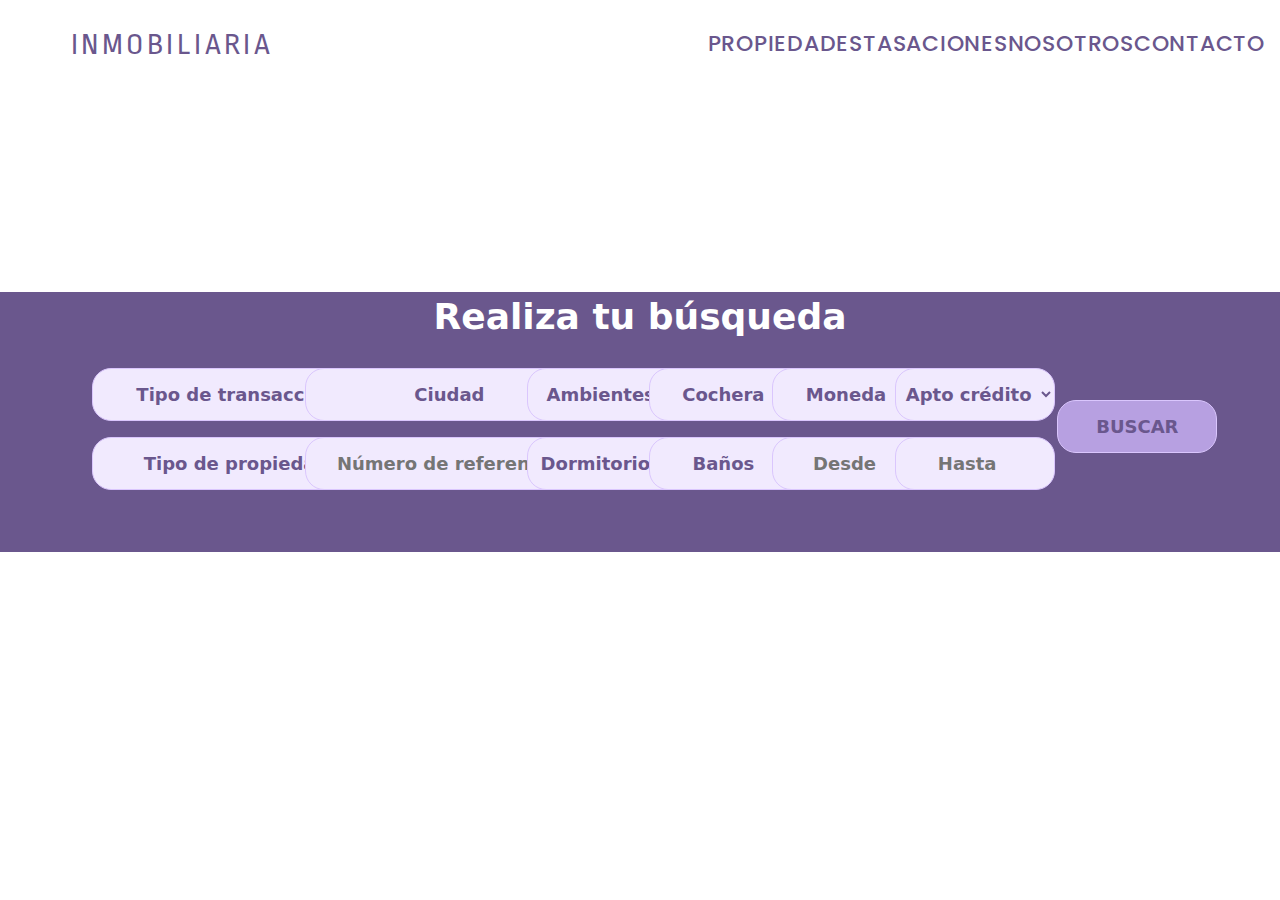
==== filterpage.html @ cdce6684 "button decoration" ====
<!DOCTYPE html>
<html lang="en">
  <head>
    <meta charset="UTF-8" />
    <meta http-equiv="X-UA-Compatible" content="IE=edge" />
    <meta name="viewport" content="width=device-width, initial-scale=1.0" />
    <link rel="stylesheet" href="stylefilterpage.css" />
    <link rel="preconnect" href="https://fonts.gstatic.com" crossorigin />
    <link
      href="https://fonts.googleapis.com/css2?family=Poppins:wght@400;500;600&family=Ropa+Sans&display=swap"
      rel="stylesheet"
    />
    <link href="bootstrap-5.0.2-dist/css/bootstrap.css" rel="stylesheet" />
    <link rel="stylesheet" href="https://cdnjs.cloudflare.com/ajax/libs/animate.css/4.1.1/animate.min.css" />
    <title>HOMEPAGE</title>
  </head>

  <body>
    <nav class="animate__animated animate__fadeInDown animate__slow">
      <div class="logo">
        <a class="logo-decoration" href="index.html"><h3 class="text-logo">INMOBILIARIA</h3></a>
      </div>
      <ul class="nav-links">
        <li class="hover-underline-animation"><a href="#">PROPIEDADES</a></li>
        <li class="hover-underline-animation"><a href="#">TASACIONES</a></li>
        <li class="hover-underline-animation"><a href="#">NOSOTROS</a></li>
        <li class="hover-underline-animation"><a href="#">CONTACTO</a></li>
      </ul>
    </nav>

    <main>
      <div class="banner">
        <div class="text-banner">
          PROPIEDADES
          <div class="sub-text-banner">
            Aquí vas a poder encontrar y filtrar de diversas maneras las propiedades que tenemos en el mercado
            para vos
          </div>
        </div>
      </div>

      <div class="filters">
        <div class="tittle-filter">Realiza tu búsqueda</div>

        <div class="container-fluid">
          <div class="row justify-content-center">
            <div class="col-2 pl-2">
              <form>
                <select
                  class="my-3 long-column"
                  name="transaction-type"
                  id="transaction-type"
                  form="transaction-type"
                >
                  <option disabled selected>Tipo de transacción</option>
                  <option value="venta">Venta</option>
                  <option value="alquiler">Alquiler</option>
                  <option value="alquilertemporario">Alquiler temporario</option>
                  <br />
                </select>

                <select class="long-column" name="property-type" id="property-type" form="property-type">
                  <option disabled selected>Tipo de propiedad</option>
                  <option value="casa">Casa</option>
                  <option value="departamento">Departamento</option>
                  <option value="chalet">Chalet</option>
                  <option value="local">Local</option>
                  <option value="terreno">Terreno</option>
                  <option value="negocio">Negocio</option>
                  <option value="fondodecomercio">Fondo de comercio</option>
                  <br />
                </select>
              </form>
            </div>

            <div class="col-2 pl-2">
              <form>
                <select class="my-3 long-column" type="selector" id="city" name="city">
                  <br />
                  <option disabled selected>Ciudad</option>
                  <option value="mardelplata">Mar del Plata</option>
                  <option value="santateresita">Santa Teresita</option>
                  <br />
                </select>
                <input class="ref-number" type="number" name="refnumber" placeholder="Número de referencia" />
              </form>
            </div>
            <div class="col-1 mx-2">
              <select class="my-3 short-column" name="ambientes" id="ambientes" form="ambientes">
                <option disabled selected>Ambientes</option>
                <option value="1">1 amb</option>
                <option value="2">2 amb</option>
                <option value="3">3 amb</option>
                <option value="4">4 amb</option>
                <br />
              </select>
              <select class="short-column" name="dorms" id="dorms" form="dorms">
                <option disabled selected>Dormitorios</option>
                <option value="1">1 dormitorio</option>
                <option value="2">2 dormitorios</option>
                <option value="3">3 dormitorios</option>
                <br />
              </select>
            </div>

            <div class="col-1 mx-2">
              <select class="my-3 short-column" name="parkinglot" id="parkinglot" form="parkinglot">
                <option disabled selected>Cochera</option>
                <option value="si">Si</option>
                <option value="no">No</option>
                <br />
              </select>

              <select class="short-column" name="bathrooms" id="bathrooms" form="bathrooms">
                <option disabled selected>Baños</option>
                <option value="1">1 baño</option>
                <option value="2">2 baños</option>
                <option value="3">3 baños</option>
                <br />
              </select>
            </div>

            <div class="col-1 mx-2">
              <select class="my-3 short-column" name="coin" id="coin" form="coin">
                <option disabled selected>Moneda</option>
                <option value="dolares">Dólares</option>
                <option value="pesoargentino">Pesos argentinos</option>
                <br />
              </select>

              <input class="from-to" type="number" name="from" placeholder="Desde" />
            </div>

            <div class="col-1 mx-2">
              <select class="my-3 short-column" name="credit" id="credit" form="credit">
                <option disabled selected>Apto crédito</option>
                <option value="si">Si</option>
                <option value="no">No</option>
                <br />
              </select>
              <input class="from-to" type="number" name="to" placeholder="Hasta" />
            </div>
            <div class="col-1 mx-5 my-5">
              <button class="button">BUSCAR</button>
            </div>
          </div>
        </div>
      </div>
    </main>

    <!-- <footer class="container-fluid m-0 animate__animated animate__fadeIn animate__slow">
        <div class="row">
          <div class="col-12 col-md-6">
            <div class="logo-inmb">INMOBILIARIA</div>
            <div class="contact-data">
              CONTACTO: #1111111-11111 / 1111333333333<br />Av. Blablabla 754<br />info@inmobiliaria.com.ar
              <br />
            </div>
            <div class="disclaimer">
              Todas las medidas enunciadas son meramente orientativas, las medidas exactas serán las que se
              expresen en el respectivo título de propiedad de cada inmueble.<br />Todas las fotos, imagenes y
              videos son meramente ilustrativos y no contractuales. Los precios enunciados son meramente
              orientativos y no contractuales..
            </div>
          </div>
          <div class="col-12 col-md-3">
            <div class="middle-selector">
              ¿Qué estás buscando?
              <ul class="middle-links">
                <li><a href="#">Terrenos</a></li>
                <li><a href="#">Departamentos</a></li>
                <li><a href="#">Casas</a></li>
                <li><a href="#">Oficinas</a></li>
                <li><a href="#">Locales</a></li>
              </ul>
            </div>
          </div>
  
          <div class="col-12 col-md-3">
            <div class="follow-text">
              Seguinos en <img class="socials-net" src="Imagenes/Redes2.svg" alt="RedesSociales" />
            </div>
          </div>
        </div>
        <hr class="div-line" />
        <div class="copyright">INMOBILIARIA PROPIEDADES 2021</div>
      </footer> -->

    <script src="bootstrap-5.0.2-dist/js/bootstrap.js"></script>
  </body>
</html>
---- stylefilterpage.css ----
* {
  margin: 0px;
  padding: 0px;
  box-sizing: border-box;
}

body {
  width: 100%;
  height: 100%;
}

nav {
  display: flex;
  justify-content: space-between;
  min-height: 90px;
  align-items: center;
  background-color: none;
  padding-left: 71px;
}

.logo {
  width: 204px;
  height: 33px;
}

.logo-decoration {
  text-decoration: none;
}

.text-logo {
  font-family: "Ropa Sans", sans-serif;
  color: #6a578d;
  font-style: normal;
  font-weight: normal;
  font-size: 30px;
  line-height: 33px;
  letter-spacing: 0.115em;
  text-decoration: none;
}

.nav-links {
  display: flex;
  justify-content: space-around;
  width: 50%;
  padding-right: 5%;
  margin: 0;
}

.nav-links li {
  list-style: none;
}

.nav-links li a {
  font-family: "Poppins", sans-serif;
  font-style: normal;
  font-weight: 500;
  font-size: 22px;
  line-height: 110.7%;
  letter-spacing: 0.035em;
  color: #6a578d;
  text-decoration: none;
}
.hover-underline-animation {
  display: inline-block;
  position: relative;
  color: #6a578d;
}

.hover-underline-animation:after {
  content: "";
  position: absolute;
  width: 100%;
  transform: scaleX(0);
  height: 2px;
  bottom: 0;
  left: 0;
  background-color: #6a578d;
  transform-origin: bottom right;
  transition: transform 0.5s ease-out;
}

.hover-underline-animation:hover:after {
  transform: scaleX(1);
  transform-origin: bottom left;
}

.banner {
  background-image: url(Imagenes/Interiorbanner.jpg);
  width: 100%;
  height: 100%;
  background-repeat: no-repeat;
  padding: 3em 0 3em;
}

.text-banner {
  font-style: normal;
  font-weight: 600;
  font-size: 48px;
  line-height: 110.7%;
  text-align: center;
  color: #ffffff;
}
.sub-text-banner {
  font-style: normal;
  font-weight: 600;
  font-size: 24px;
  line-height: 110.7%;
  text-align: center;
  color: #ffffff;
}

.filters {
  width: 100%;
  height: 16.25em;
  background-color: #6a578d !important;
}


.tittle-filter {
  font-style: normal;
  font-weight: 600;
  font-size: 36px;
  line-height: 110.7%;
  text-align: center;
  color: #ffffff;
  padding-top: 5px;
  padding-bottom: 16px;
}

.long-column {
  width: 300px;
  height: 52.82px;
  background: #f1eafe;
  border: 1px solid #dac6fd;
  box-sizing: border-box;
  border-radius: 19px;
  text-align: center;
  font-style: normal;
  font-weight: 600;
  font-size: 18px;
  line-height: 110.7%;
  color: #6a578d;
}

.ref-number {
  width: 300px;
  height: 52.82px;
  background: #f1eafe;
  border: 1px solid #dac6fd;
  box-sizing: border-box;
  border-radius: 19px;
  text-align: center;
  font-style: normal;
  font-weight: 600;
  font-size: 18px;
  line-height: 110.7%;
  color: #6a578d;
}

.short-column {
  width: 160px;
  height: 52.82px;
  background: #f1eafe;
  border: 1px solid #dac6fd;
  box-sizing: border-box;
  border-radius: 19px;
  text-align: center;
  font-style: normal;
  font-weight: 600;
  font-size: 18px;
  line-height: 110.7%;
  color: #6a578d;
}

.from-to {
  width: 160px;
  height: 52.82px;
  background: #f1eafe;
  border: 1px solid #dac6fd;
  box-sizing: border-box;
  border-radius: 19px;
  text-align: center;
  font-style: normal;
  font-weight: 600;
  font-size: 18px;
  line-height: 110.7%;
  color: #6a578d;
}

.button{
  width: 160px;
  height: 52.82px;
  background: #B7A0E1;
  border: 1px solid #dac6fd;
  box-sizing: border-box;
  border-radius: 19px;
  text-align: center;
  font-style: normal;
  font-weight: 600;
  font-size: 18px;
  line-height: 110.7%;
  color: #6a578d;
}

/* Footer {
    width: 100%;
    height: 224px;
    background: #4f4b4b;
    font-family: "Poppins", sans-serif;
  }
  
  .logo-inmb {
    color: #b7a0e1;
    display: flex;
    flex-direction: column;
    justify-content: flex-start;
    padding-left: 45px;
    padding-top: 25px;
    top: 4908px;
    font-family: "Ropa Sans", sans-serif;
    font-style: normal;
    font-weight: normal;
    font-size: 35px;
    line-height: 110.7%;
    letter-spacing: 0.115em;
  }
  
  .contact-data {
    color: #b7a0e1;
    display: flex;
    flex-direction: column;
    justify-content: flex-start;
    top: 4950px;
    font-style: normal;
    font-weight: 600;
    font-size: 12px;
    line-height: 20px;
    padding-left: 45px;
    letter-spacing: 0.8px;
  }
  
  .disclaimer {
    color: #f1eafe;
    display: flex;
    flex-direction: column;
    justify-content: flex-start;
    top: 4897px;
    padding-left: 45px;
    padding-top: 20px;
    font-style: normal;
    font-weight: normal;
    font-size: 7px;
    line-height: 12px;
    letter-spacing: 0.115em;
  }
  
  .middle-selector {
    font-family: "Poppins", sans-serif;
    font-style: normal;
    font-weight: normal;
    font-size: 17px;
    line-height: 23px;
    letter-spacing: 0.21em;
    color: #f1eafe;
    padding-top: 24px;
  }
  
  .middle-links li a {
    color: #b7a0e1;
  }
  
  .follow-text {
    font-family: "Poppins", sans-serif;
    font-style: normal;
    font-weight: 600;
    font-size: 24px;
    line-height: 27px;
    color: #b7a0e1;
    padding-top: 55px;
  }
  
  .socials-net {
    margin-left: 15px;
    width: 140px;
    height: 30px;
  }
  
  .div-line {
    margin-left: 30px;
    margin-right: 30px;
    border: 1px solid #f1eafe;
  }
  
  .copyright {
    margin-left: 45px;
    font-family: "Ropa Sans";
    font-style: normal;
    font-weight: normal;
    font-size: 7px;
    line-height: 110.7%;
  
    letter-spacing: 0.115em;
  
    color: #f1eafe;
  } */
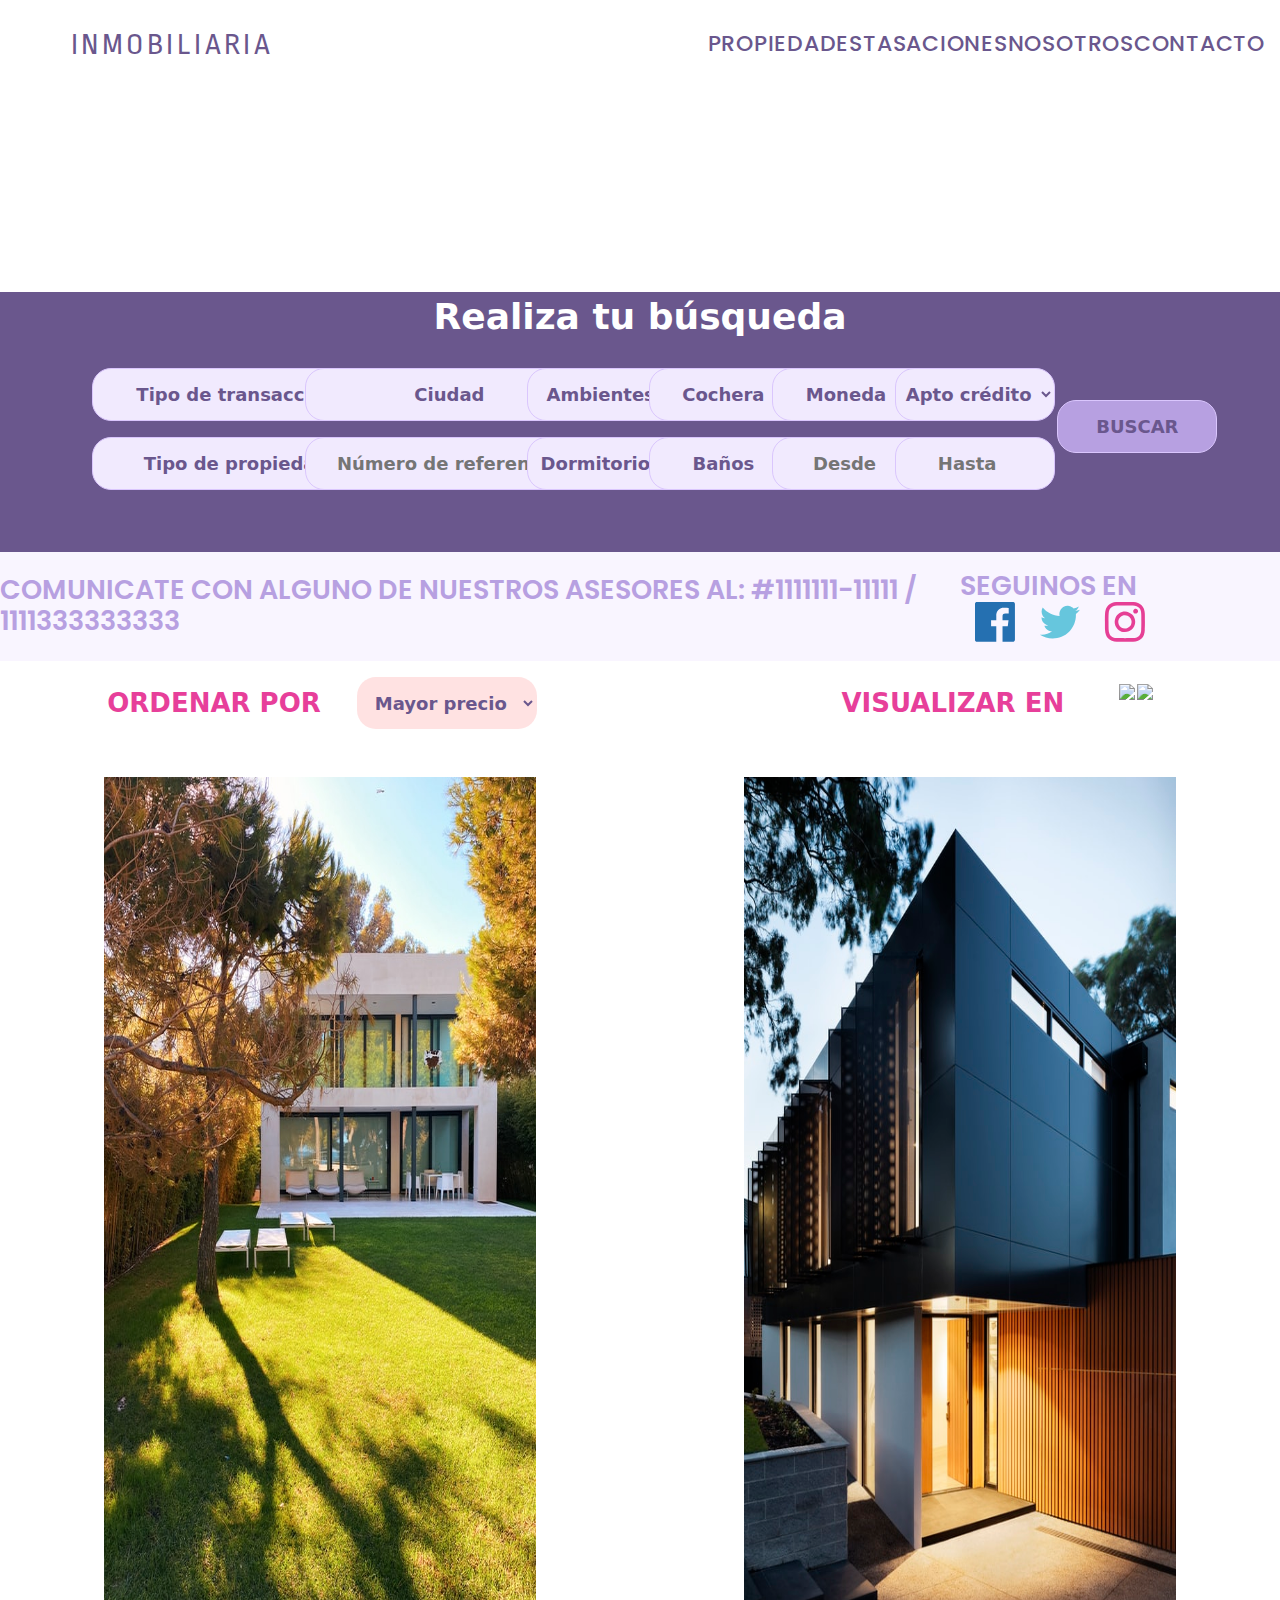
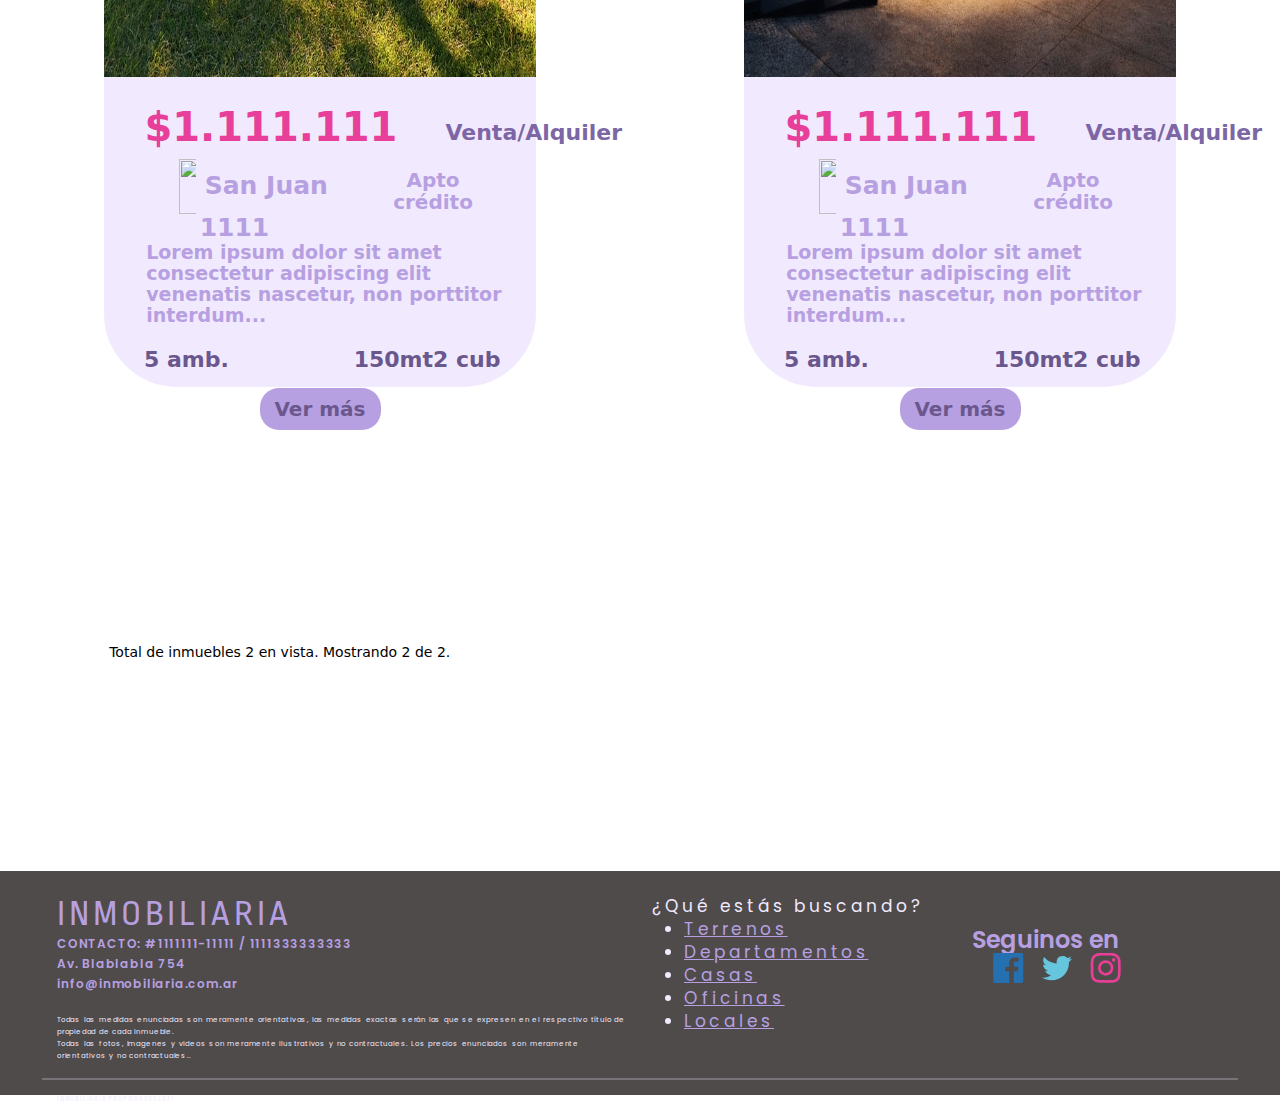
==== commit 11fe5d93: "full page" ====
--- a/filterpage.html
+++ b/filterpage.html
@@ -43,7 +43,7 @@
         <div class="tittle-filter">Realiza tu búsqueda</div>
 
         <div class="container-fluid">
-          <div class="row justify-content-center">
+          <div class="row justify-content-center text-center">
             <div class="col-2 pl-2">
               <form>
                 <select
@@ -52,22 +52,22 @@
                   id="transaction-type"
                   form="transaction-type"
                 >
-                  <option disabled selected>Tipo de transacción</option>
-                  <option value="venta">Venta</option>
-                  <option value="alquiler">Alquiler</option>
-                  <option value="alquilertemporario">Alquiler temporario</option>
+                  <option class="style-option" disabled selected>Tipo de transacción</option>
+                  <option class="style-option" value="venta">Venta</option>
+                  <option class="style-option" value="alquiler">Alquiler</option>
+                  <option class="style-option" value="alquilertemporario">Alquiler temporario</option>
                   <br />
                 </select>
 
                 <select class="long-column" name="property-type" id="property-type" form="property-type">
-                  <option disabled selected>Tipo de propiedad</option>
-                  <option value="casa">Casa</option>
-                  <option value="departamento">Departamento</option>
-                  <option value="chalet">Chalet</option>
-                  <option value="local">Local</option>
-                  <option value="terreno">Terreno</option>
-                  <option value="negocio">Negocio</option>
-                  <option value="fondodecomercio">Fondo de comercio</option>
+                  <option class="style-option" disabled selected>Tipo de propiedad</option>
+                  <option class="style-option" value="casa">Casa</option>
+                  <option class="style-option" value="departamento">Departamento</option>
+                  <option class="style-option" value="chalet">Chalet</option>
+                  <option class="style-option" value="local">Local</option>
+                  <option class="style-option" value="terreno">Terreno</option>
+                  <option class="style-option" value="negocio">Negocio</option>
+                  <option class="style-option" value="fondodecomercio">Fondo de comercio</option>
                   <br />
                 </select>
               </form>
@@ -77,9 +77,9 @@
               <form>
                 <select class="my-3 long-column" type="selector" id="city" name="city">
                   <br />
-                  <option disabled selected>Ciudad</option>
-                  <option value="mardelplata">Mar del Plata</option>
-                  <option value="santateresita">Santa Teresita</option>
+                  <option class="style-option" disabled selected>Ciudad</option>
+                  <option class="style-option" value="mardelplata">Mar del Plata</option>
+                  <option class="style-option" value="santateresita">Santa Teresita</option>
                   <br />
                 </select>
                 <input class="ref-number" type="number" name="refnumber" placeholder="Número de referencia" />
@@ -87,44 +87,44 @@
             </div>
             <div class="col-1 mx-2">
               <select class="my-3 short-column" name="ambientes" id="ambientes" form="ambientes">
-                <option disabled selected>Ambientes</option>
-                <option value="1">1 amb</option>
-                <option value="2">2 amb</option>
-                <option value="3">3 amb</option>
-                <option value="4">4 amb</option>
+                <option class="style-option" disabled selected>Ambientes</option>
+                <option class="style-option" value="1">1 amb</option>
+                <option class="style-option" value="2">2 amb</option>
+                <option class="style-option" value="3">3 amb</option>
+                <option class="style-option" value="4">4 amb</option>
                 <br />
               </select>
               <select class="short-column" name="dorms" id="dorms" form="dorms">
-                <option disabled selected>Dormitorios</option>
-                <option value="1">1 dormitorio</option>
-                <option value="2">2 dormitorios</option>
-                <option value="3">3 dormitorios</option>
+                <option class="style-option" disabled selected>Dormitorios</option>
+                <option class="style-option" value="1">1 dormitorio</option>
+                <option class="style-option" value="2">2 dormitorios</option>
+                <option class="style-option" value="3">3 dormitorios</option>
                 <br />
               </select>
             </div>
 
             <div class="col-1 mx-2">
               <select class="my-3 short-column" name="parkinglot" id="parkinglot" form="parkinglot">
-                <option disabled selected>Cochera</option>
-                <option value="si">Si</option>
-                <option value="no">No</option>
+                <option class="style-option" disabled selected>Cochera</option>
+                <option class="style-option" value="si">Si</option>
+                <option class="style-option" value="no">No</option>
                 <br />
               </select>
 
               <select class="short-column" name="bathrooms" id="bathrooms" form="bathrooms">
-                <option disabled selected>Baños</option>
-                <option value="1">1 baño</option>
-                <option value="2">2 baños</option>
-                <option value="3">3 baños</option>
+                <option class="style-option" disabled selected>Baños</option>
+                <option class="style-option" value="1">1 baño</option>
+                <option class="style-option" value="2">2 baños</option>
+                <option class="style-option" value="3">3 baños</option>
                 <br />
               </select>
             </div>
 
             <div class="col-1 mx-2">
               <select class="my-3 short-column" name="coin" id="coin" form="coin">
-                <option disabled selected>Moneda</option>
-                <option value="dolares">Dólares</option>
-                <option value="pesoargentino">Pesos argentinos</option>
+                <option class="style-option" disabled selected>Moneda</option>
+                <option class="style-option" value="dolares">Dólares</option>
+                <option class="style-option" value="pesoargentino">Pesos argentinos</option>
                 <br />
               </select>
 
@@ -133,9 +133,9 @@
 
             <div class="col-1 mx-2">
               <select class="my-3 short-column" name="credit" id="credit" form="credit">
-                <option disabled selected>Apto crédito</option>
-                <option value="si">Si</option>
-                <option value="no">No</option>
+                <option class="style-option" disabled selected>Apto crédito</option>
+                <option class="style-option" value="si">Si</option>
+                <option class="style-option" value="no">No</option>
                 <br />
               </select>
               <input class="from-to" type="number" name="to" placeholder="Hasta" />
@@ -146,9 +146,101 @@
           </div>
         </div>
       </div>
+      <div class="interlude">
+        <div class="telephones">
+          COMUNICATE CON ALGUNO DE NUESTROS ASESORES AL: #1111111-11111 / 1111333333333
+        </div>
+
+        <div class="text-social">
+          SEGUINOS EN <img class="socials-svg" src="Imagenes/Redes.svg" alt="RedesSociales" />
+        </div>
+      </div>
+      <div class="parameters">
+        <div class="type-of-view">
+          ORDENAR POR
+          <select class="visual-selector" name="type-of-view" id="type-of-view" form="type-of-view">
+            <option class="selector-style" value="mayor-precio">Mayor precio</option>
+            <option class="selector-style" value="menor-precio">Menor precio</option>
+            <option class="selector-style" value="mas-antigua">Más antiguas</option>
+            <option class="selector-style" value="mas-reciente">Más recientes</option>
+            <br />
+          </select>
+        </div>
+        <div class="type-of-view viewer">
+          VISUALIZAR EN
+          <div class="selector-visual">
+            <img class="grid" src="Imagenes/Grilla.svg" />
+            <img class="map" src="Imagenes/Pointer.svg" />
+          </div>
+        </div>
+      </div>
+      <div class="container-fluid result-houses">
+        <div class="row justify-content-center">
+          <div class="col-6">
+            <div class="full-box">
+              <img class="house" src="Imagenes/Casa2.jpg" />
+              <div class="box-card">
+                <div class="important-data">
+                  <div class="price">$1.111.111</div>
+                  <div class="type-of-sale">Venta/Alquiler</div>
+                </div>
+                <div class="second-data">
+                  <div class="adress">
+                    <img class="pointer" src="Imagenes/pointer-card.svg" /> San Juan 1111
+                  </div>
+                  <div class="credit">Apto crédito</div>
+                </div>
+                <div class="small-text">
+                  Lorem ipsum dolor sit amet consectetur adipiscing elit venenatis nascetur, non porttitor
+                  interdum...
+                </div>
+                <div class="numbers-info">
+                  <div class="amb-mts">5 amb.</div>
+                  <div class="amb-mts">150mt2 cub</div>
+                </div>
+                <div class="view-more-but">
+                  <button class="view-button"><p class="view-more-text">Ver más</p></button>
+                </div>
+              </div>
+            </div>
+          </div>
+
+          <div class="col-6">
+            <div class="full-box">
+              <img class="house" src="Imagenes/Casa1.jpg" />
+              <div class="box-card">
+                <div class="important-data">
+                  <div class="price">$1.111.111</div>
+                  <div class="type-of-sale">Venta/Alquiler</div>
+                </div>
+                <div class="second-data">
+                  <div class="adress">
+                    <img class="pointer" src="Imagenes/pointer-card.svg" />
+                    San Juan 1111
+                  </div>
+                  <div class="credit">Apto crédito</div>
+                </div>
+                <div class="small-text">
+                  Lorem ipsum dolor sit amet consectetur adipiscing elit venenatis nascetur, non porttitor
+                  interdum...
+                </div>
+                <div class="numbers-info">
+                  <div class="amb-mts">5 amb.</div>
+                  <div class="amb-mts">150mt2 cub</div>
+                </div>
+                <div class="view-more-but">
+                  <button class="view-button"><p class="view-more-text">Ver más</p></button>
+                </div>
+              </div>
+            </div>
+          </div>
+        </div>
+      </div>
+
+       <div class="showing-text">Total de inmuebles 2 en vista. Mostrando 2 de 2. </div> 
     </main>
 
-    <!-- <footer class="container-fluid m-0 animate__animated animate__fadeIn animate__slow">
+    <footer class="container-fluid m-0 animate__animated animate__fadeIn animate__slow">
         <div class="row">
           <div class="col-12 col-md-6">
             <div class="logo-inmb">INMOBILIARIA</div>
@@ -184,7 +276,7 @@
         </div>
         <hr class="div-line" />
         <div class="copyright">INMOBILIARIA PROPIEDADES 2021</div>
-      </footer> -->
+      </footer>
 
     <script src="bootstrap-5.0.2-dist/js/bootstrap.js"></script>
   </body>
--- a/stylefilterpage.css
+++ b/stylefilterpage.css
@@ -113,8 +113,8 @@
   width: 100%;
   height: 16.25em;
   background-color: #6a578d !important;
-}
-
+  
+}
 
 .tittle-filter {
   font-style: normal;
@@ -126,6 +126,7 @@
   padding-top: 5px;
   padding-bottom: 16px;
 }
+
 
 .long-column {
   width: 300px;
@@ -134,12 +135,12 @@
   border: 1px solid #dac6fd;
   box-sizing: border-box;
   border-radius: 19px;
-  text-align: center;
-  font-style: normal;
-  font-weight: 600;
-  font-size: 18px;
-  line-height: 110.7%;
-  color: #6a578d;
+  font-style: normal;
+  font-weight: 600;
+  font-size: 18px;
+  line-height: 110.7%;
+  color: #6a578d;
+  text-align-last:center;
 }
 
 .ref-number {
@@ -164,12 +165,12 @@
   border: 1px solid #dac6fd;
   box-sizing: border-box;
   border-radius: 19px;
-  text-align: center;
-  font-style: normal;
-  font-weight: 600;
-  font-size: 18px;
-  line-height: 110.7%;
-  color: #6a578d;
+  font-style: normal;
+  font-weight: 600;
+  font-size: 18px;
+  line-height: 110.7%;
+  color: #6a578d;
+  text-align-last:center;
 }
 
 .from-to {
@@ -185,12 +186,24 @@
   font-size: 18px;
   line-height: 110.7%;
   color: #6a578d;
-}
-
-.button{
+  box-shadow: none;
+}
+.style-option{
+  width: 100%;
+  border-radius: 19px;
+  border-color: transparent;
+  border-style: none;
+  font-weight: 600;
+  font-size: 18px;
+  line-height: 110.7%;
+  color: #6a578d;
+
+}
+
+.button {
   width: 160px;
   height: 52.82px;
-  background: #B7A0E1;
+  background: #b7a0e1;
   border: 1px solid #dac6fd;
   box-sizing: border-box;
   border-radius: 19px;
@@ -200,106 +213,326 @@
   font-size: 18px;
   line-height: 110.7%;
   color: #6a578d;
-}
-
-/* Footer {
-    width: 100%;
-    height: 224px;
-    background: #4f4b4b;
-    font-family: "Poppins", sans-serif;
-  }
+  cursor: pointer;
+}
+.interlude {
+  font-family: "Poppins", sans-serif;
+  color: #b7a0e1;
+  font-style: normal;
+  font-weight: 600;
+  height: 109px;
+  background: #f9f5ff;
+  display: flex;
+  flex-direction: row;
+  justify-content: space-around;
+  align-items: center;
+}
+
+.telephones {
+  font-size: 27px;
+  line-height: 114.2%;
+}
+
+.text-social {
+  font-size: 27px;
+  line-height: 114.2%;
+}
+
+.socials-svg {
+  margin-left: 15px;
+  width: 170px;
+  height: 40px;
+  cursor: pointer;
+}
+
+.parameters {
+  display: flex;
+  flex-direction: row;
+  justify-content: space-between;
+  margin: 1em 7.8em 1em 6.7em;
+  align-items: center;
+}
+
+.type-of-view {
+  font-style: normal;
+  font-weight: 600;
+  font-size: 26px;
+  line-height: 110.7%;
+  color: #e73f9a;
+  width: 100%;
+  display: flex;
+  flex-direction: row;
+  align-items: center;
+}
+.viewer {
+  justify-content: flex-end;
+}
+
+.visual-selector {
+  height: 52.82px;
+  width: 180px;
+  background: linear-gradient(0deg, #ffe2e2, #ffe2e2), #ffffff;
+  border-radius: 19px;
+  border-color: transparent;
+  font-weight: 600;
+  font-size: 18px;
+  line-height: 110.7%;
+  color: #6a578d;
+  margin-left: 2em;
+  cursor: pointer;
+  text-align-last:center;
+}
+
+.selector-visual {
+  display: flex;
+  flex-direction: row;
+  justify-content: space-evenly;
+  height: 1.5em;
+  width: 1.5em;
+  margin-left: 2em;
+  cursor: pointer;
   
-  .logo-inmb {
-    color: #b7a0e1;
-    display: flex;
-    flex-direction: column;
-    justify-content: flex-start;
-    padding-left: 45px;
-    padding-top: 25px;
-    top: 4908px;
-    font-family: "Ropa Sans", sans-serif;
-    font-style: normal;
-    font-weight: normal;
-    font-size: 35px;
-    line-height: 110.7%;
-    letter-spacing: 0.115em;
-  }
-  
-  .contact-data {
-    color: #b7a0e1;
-    display: flex;
-    flex-direction: column;
-    justify-content: flex-start;
-    top: 4950px;
-    font-style: normal;
-    font-weight: 600;
-    font-size: 12px;
-    line-height: 20px;
-    padding-left: 45px;
-    letter-spacing: 0.8px;
-  }
-  
-  .disclaimer {
-    color: #f1eafe;
-    display: flex;
-    flex-direction: column;
-    justify-content: flex-start;
-    top: 4897px;
-    padding-left: 45px;
-    padding-top: 20px;
-    font-style: normal;
-    font-weight: normal;
-    font-size: 7px;
-    line-height: 12px;
-    letter-spacing: 0.115em;
-  }
-  
-  .middle-selector {
-    font-family: "Poppins", sans-serif;
-    font-style: normal;
-    font-weight: normal;
-    font-size: 17px;
-    line-height: 23px;
-    letter-spacing: 0.21em;
-    color: #f1eafe;
-    padding-top: 24px;
-  }
-  
-  .middle-links li a {
-    color: #b7a0e1;
-  }
-  
-  .follow-text {
-    font-family: "Poppins", sans-serif;
-    font-style: normal;
-    font-weight: 600;
-    font-size: 24px;
-    line-height: 27px;
-    color: #b7a0e1;
-    padding-top: 55px;
-  }
-  
-  .socials-net {
-    margin-left: 15px;
-    width: 140px;
-    height: 30px;
-  }
-  
-  .div-line {
-    margin-left: 30px;
-    margin-right: 30px;
-    border: 1px solid #f1eafe;
-  }
-  
-  .copyright {
-    margin-left: 45px;
-    font-family: "Ropa Sans";
-    font-style: normal;
-    font-weight: normal;
-    font-size: 7px;
-    line-height: 110.7%;
-  
-    letter-spacing: 0.115em;
-  
-    color: #f1eafe;
-  } */
+}
+.selector-style{
+  width: 100%;
+  background: linear-gradient(0deg, #ffe2e2, #ffe2e2), #ffffff !important;
+  border-radius: 18px;
+  border-color: transparent;
+  border-style: none;
+  font-weight: 600;
+  font-size: 18px;
+  line-height: 110.7%;
+  color: #6a578d;
+
+}
+
+.full-box {
+  padding-top: 2em;
+  margin: auto;
+  width: 70%;
+  padding-bottom: 3em;
+}
+
+.house {
+  width: 100%;
+  height: 900px;
+  align-self: center;
+}
+
+.box-card {
+  background: #f1eafe;
+  border-radius: 0px 0px 73px 73px;
+  height: 310px;
+}
+
+.important-data,
+.second-data,
+.numbers-info {
+  display: flex;
+  flex-direction: row;
+  justify-content: space-between;
+}
+
+.price {
+  font-style: normal;
+  font-weight: bold;
+  font-size: 40px;
+  line-height: 110.7%;
+  text-align: center;
+  color: #e73f9a;
+  padding: 0.7em 1.2em 0em 1em;
+}
+.type-of-sale {
+  font-style: normal;
+  font-weight: 600;
+  font-size: 22px;
+  line-height: 110.7%;
+  text-align: center;
+  color: #7d66a6;
+  padding-right: 1.5em;
+  padding-top: 2em;
+}
+
+.pointer {
+  height: 2.2em;
+  width: 2.2em;
+  padding-left: 1.5em;
+}
+
+.adress {
+  padding-top: 0.4em;
+  font-style: normal;
+  font-weight: 600;
+  font-size: 25px;
+  line-height: 110.7%;
+  color: #b7a0e1;
+  text-align: center;
+}
+
+.credit {
+  font-style: normal;
+  font-weight: 600;
+  font-size: 20px;
+  line-height: 110.7%;
+  color: #b7a0e1;
+  text-align: center;
+  padding-top: 1em;
+  padding-right: 1.7em;
+}
+
+.small-text {
+  font-style: normal;
+  font-weight: 600;
+  font-size: 19px;
+  line-height: 110.7%;
+  color: #b7a0e1;
+  text-align: left;
+  width: 98%;
+  padding-left: 2.2em;
+}
+
+.amb-mts {
+  font-style: normal;
+  font-weight: 600;
+  font-size: 22px;
+  line-height: 110.7%;
+  text-align: center;
+  color: #6a578d;
+  padding: 1em 1.6em 0em 1.8em;
+}
+.view-more-but {
+  display: flex;
+  flex-direction: row;
+  justify-content: center;
+  padding-top: 1em;
+}
+.view-button {
+  width: 121px;
+  height: 42px;
+  background: linear-gradient(0deg, #b7a0e1, #b7a0e1), #ffffff;
+  border-radius: 19px;
+  border-style: none;
+  cursor: pointer;
+}
+.view-more-text {
+  font-style: normal;
+  font-weight: 600;
+  font-size: 20px;
+  line-height: 110.7%;
+  color: #6a578d;
+  text-align: center;
+  margin: 0;
+}
+
+.showing-text {
+  font-style: normal;
+  font-weight: 500;
+  font-size: 14px;
+  line-height: 110.7%;
+  color: #000000;
+  margin-left: 7.8em;
+  padding: 15em 0 15em 0;
+
+}
+Footer {
+  width: 100%;
+  height: 224px;
+  background: #4f4b4b;
+  font-family: "Poppins", sans-serif;
+}
+
+.logo-inmb {
+  color: #b7a0e1;
+  display: flex;
+  flex-direction: column;
+  justify-content: flex-start;
+  padding-left: 45px;
+  padding-top: 25px;
+  top: 4908px;
+  font-family: "Ropa Sans", sans-serif;
+  font-style: normal;
+  font-weight: normal;
+  font-size: 35px;
+  line-height: 110.7%;
+  letter-spacing: 0.115em;
+}
+
+.contact-data {
+  color: #b7a0e1;
+  display: flex;
+  flex-direction: column;
+  justify-content: flex-start;
+  top: 4950px;
+  font-style: normal;
+  font-weight: 600;
+  font-size: 12px;
+  line-height: 20px;
+  padding-left: 45px;
+  letter-spacing: 0.8px;
+}
+
+.disclaimer {
+  color: #f1eafe;
+  display: flex;
+  flex-direction: column;
+  justify-content: flex-start;
+  top: 4897px;
+  padding-left: 45px;
+  padding-top: 20px;
+  font-style: normal;
+  font-weight: normal;
+  font-size: 7px;
+  line-height: 12px;
+  letter-spacing: 0.115em;
+}
+
+.middle-selector {
+  font-family: "Poppins", sans-serif;
+  font-style: normal;
+  font-weight: normal;
+  font-size: 17px;
+  line-height: 23px;
+  letter-spacing: 0.21em;
+  color: #f1eafe;
+  padding-top: 24px;
+}
+
+.middle-links li a {
+  color: #b7a0e1;
+}
+
+.follow-text {
+  font-family: "Poppins", sans-serif;
+  font-style: normal;
+  font-weight: 600;
+  font-size: 24px;
+  line-height: 27px;
+  color: #b7a0e1;
+  padding-top: 55px;
+}
+
+.socials-net {
+  margin-left: 15px;
+  width: 140px;
+  height: 30px;
+  cursor: pointer;
+}
+
+.div-line {
+  margin-left: 30px;
+  margin-right: 30px;
+  border: 1px solid #f1eafe;
+}
+
+.copyright {
+  margin-left: 45px;
+  font-family: "Ropa Sans";
+  font-style: normal;
+  font-weight: normal;
+  font-size: 7px;
+  line-height: 110.7%;
+
+  letter-spacing: 0.115em;
+
+  color: #f1eafe;
+}
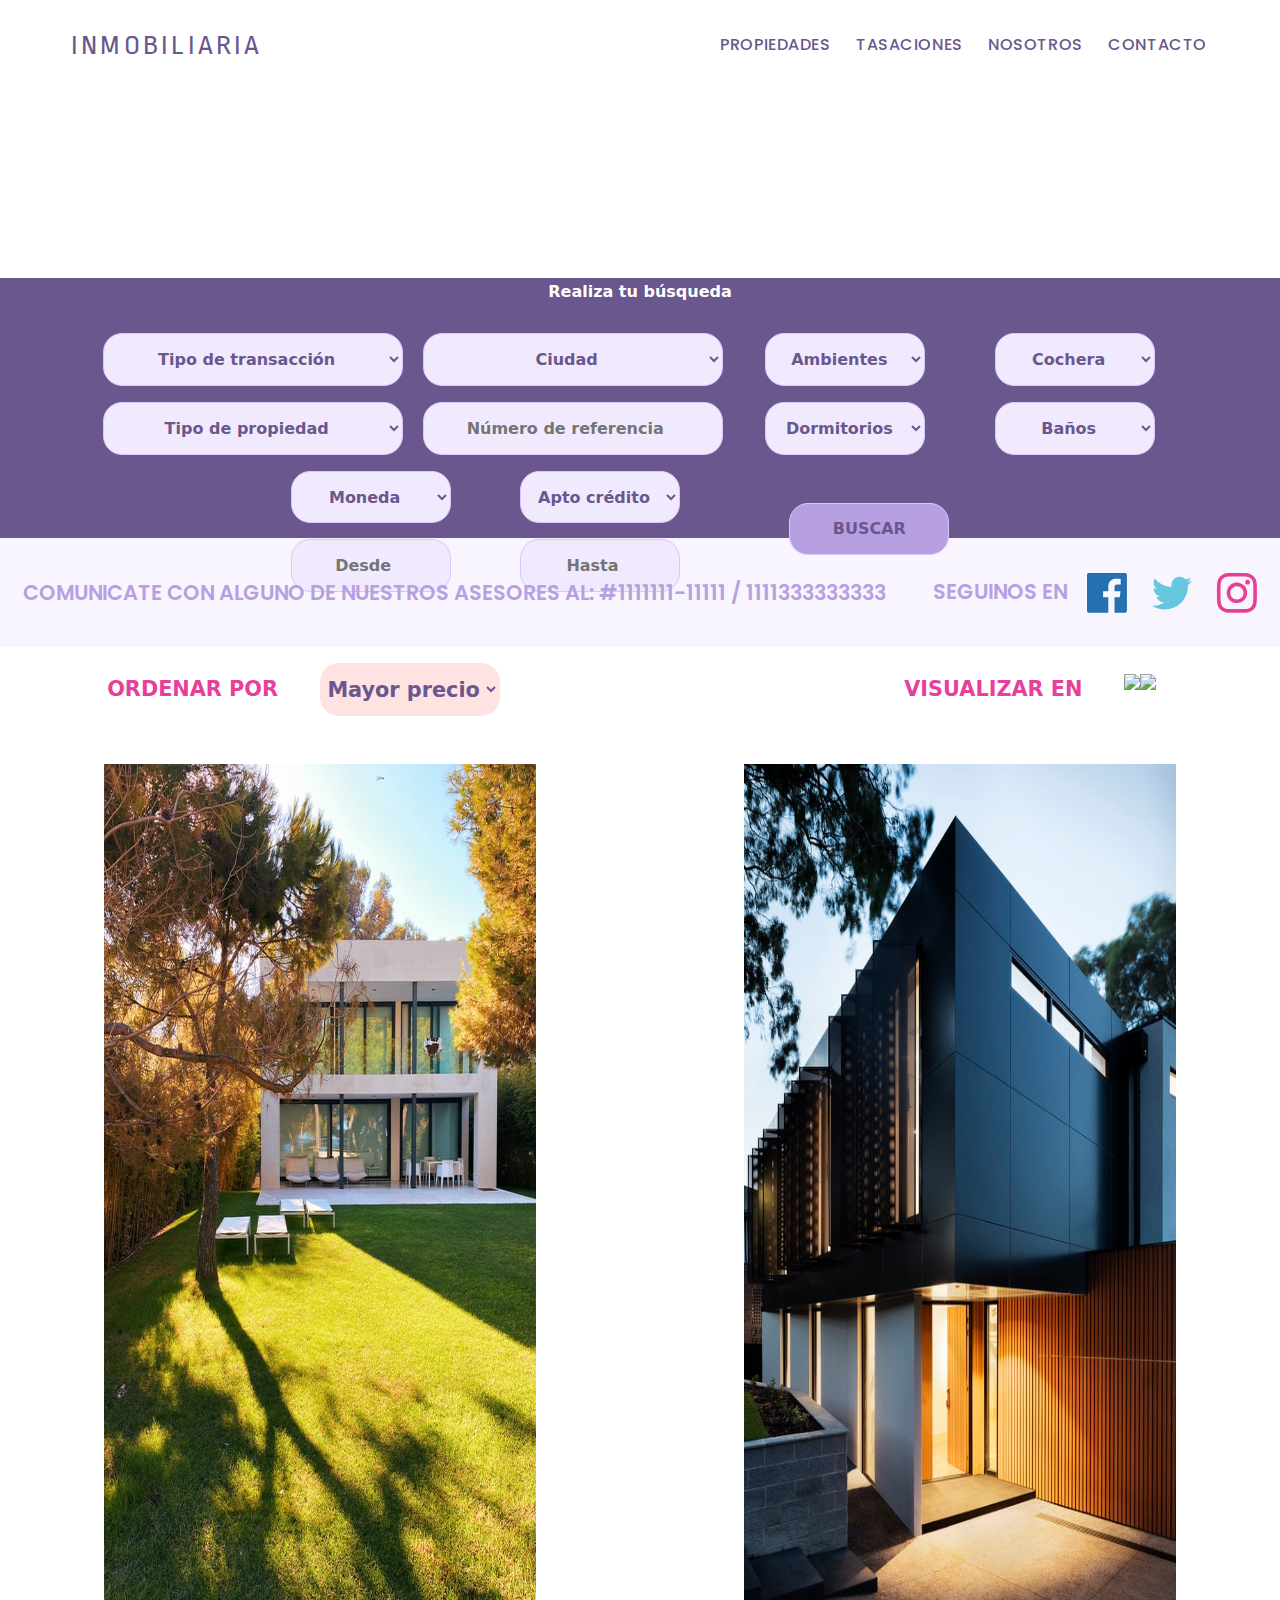
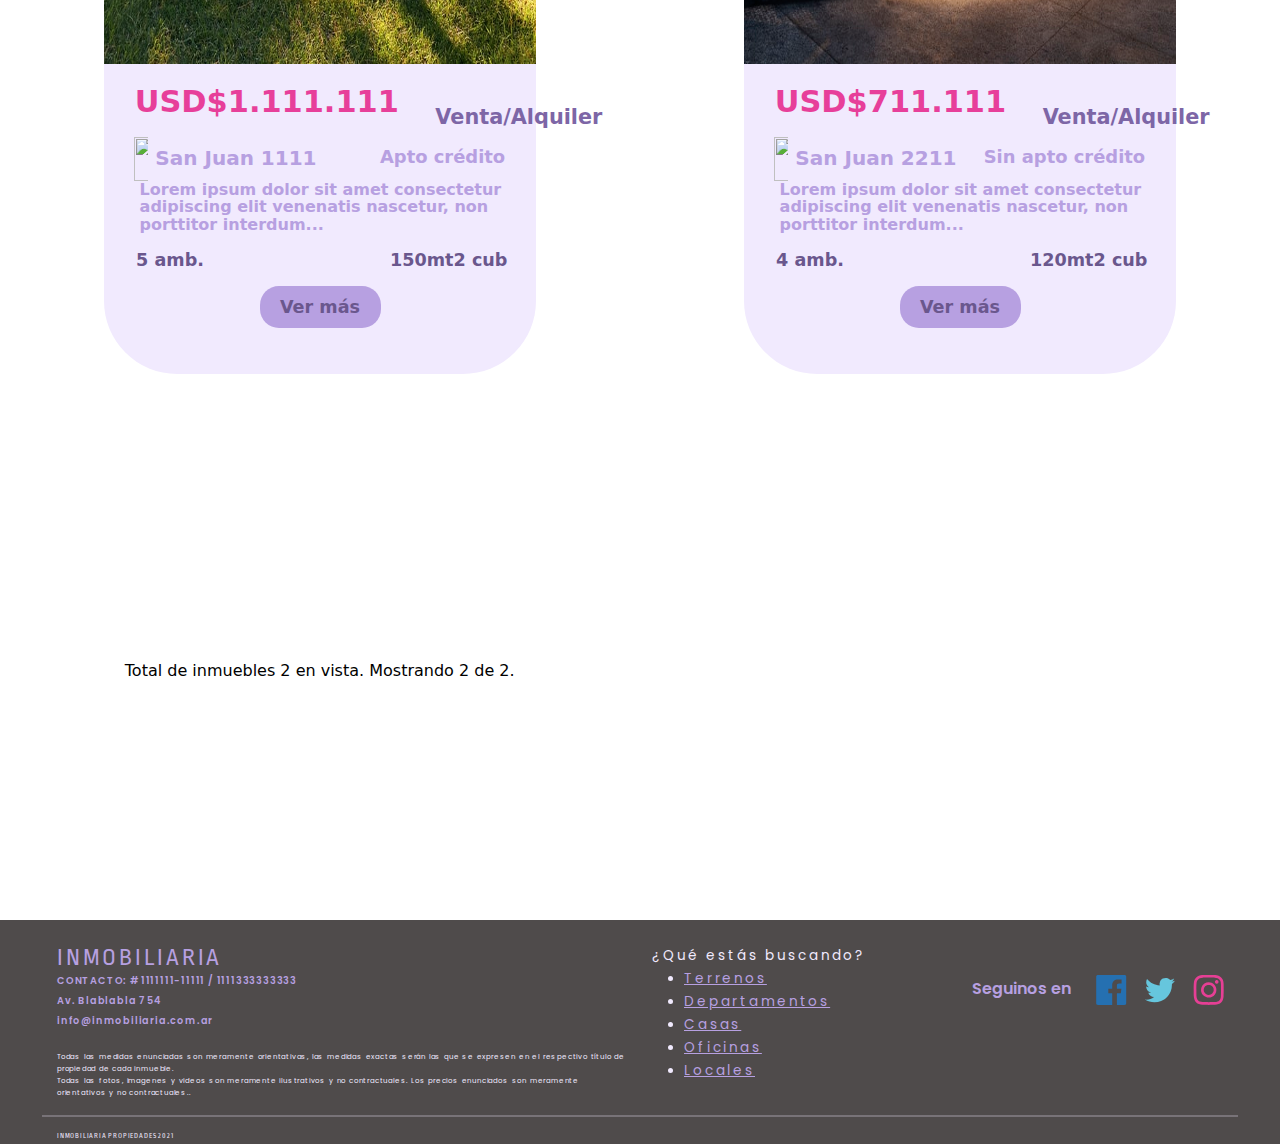
==== commit afe8d8c3: "filtros" ====
--- a/filterpage.html
+++ b/filterpage.html
@@ -1,283 +1,254 @@
 <!DOCTYPE html>
 <html lang="en">
-  <head>
-    <meta charset="UTF-8" />
-    <meta http-equiv="X-UA-Compatible" content="IE=edge" />
-    <meta name="viewport" content="width=device-width, initial-scale=1.0" />
-    <link rel="stylesheet" href="stylefilterpage.css" />
-    <link rel="preconnect" href="https://fonts.gstatic.com" crossorigin />
-    <link
-      href="https://fonts.googleapis.com/css2?family=Poppins:wght@400;500;600&family=Ropa+Sans&display=swap"
-      rel="stylesheet"
-    />
-    <link href="bootstrap-5.0.2-dist/css/bootstrap.css" rel="stylesheet" />
-    <link rel="stylesheet" href="https://cdnjs.cloudflare.com/ajax/libs/animate.css/4.1.1/animate.min.css" />
-    <title>HOMEPAGE</title>
-  </head>
-
-  <body>
-    <nav class="animate__animated animate__fadeInDown animate__slow">
-      <div class="logo">
-        <a class="logo-decoration" href="index.html"><h3 class="text-logo">INMOBILIARIA</h3></a>
-      </div>
-      <ul class="nav-links">
-        <li class="hover-underline-animation"><a href="#">PROPIEDADES</a></li>
-        <li class="hover-underline-animation"><a href="#">TASACIONES</a></li>
-        <li class="hover-underline-animation"><a href="#">NOSOTROS</a></li>
-        <li class="hover-underline-animation"><a href="#">CONTACTO</a></li>
-      </ul>
-    </nav>
-
-    <main>
-      <div class="banner">
-        <div class="text-banner">
-          PROPIEDADES
-          <div class="sub-text-banner">
-            Aquí vas a poder encontrar y filtrar de diversas maneras las propiedades que tenemos en el mercado
-            para vos
-          </div>
-        </div>
-      </div>
-
-      <div class="filters">
-        <div class="tittle-filter">Realiza tu búsqueda</div>
-
-        <div class="container-fluid">
-          <div class="row justify-content-center text-center">
-            <div class="col-2 pl-2">
-              <form>
-                <select
-                  class="my-3 long-column"
-                  name="transaction-type"
-                  id="transaction-type"
-                  form="transaction-type"
-                >
-                  <option class="style-option" disabled selected>Tipo de transacción</option>
-                  <option class="style-option" value="venta">Venta</option>
-                  <option class="style-option" value="alquiler">Alquiler</option>
-                  <option class="style-option" value="alquilertemporario">Alquiler temporario</option>
-                  <br />
-                </select>
-
-                <select class="long-column" name="property-type" id="property-type" form="property-type">
-                  <option class="style-option" disabled selected>Tipo de propiedad</option>
-                  <option class="style-option" value="casa">Casa</option>
-                  <option class="style-option" value="departamento">Departamento</option>
-                  <option class="style-option" value="chalet">Chalet</option>
-                  <option class="style-option" value="local">Local</option>
-                  <option class="style-option" value="terreno">Terreno</option>
-                  <option class="style-option" value="negocio">Negocio</option>
-                  <option class="style-option" value="fondodecomercio">Fondo de comercio</option>
-                  <br />
-                </select>
-              </form>
-            </div>
-
-            <div class="col-2 pl-2">
-              <form>
-                <select class="my-3 long-column" type="selector" id="city" name="city">
-                  <br />
-                  <option class="style-option" disabled selected>Ciudad</option>
-                  <option class="style-option" value="mardelplata">Mar del Plata</option>
-                  <option class="style-option" value="santateresita">Santa Teresita</option>
-                  <br />
-                </select>
-                <input class="ref-number" type="number" name="refnumber" placeholder="Número de referencia" />
-              </form>
-            </div>
-            <div class="col-1 mx-2">
-              <select class="my-3 short-column" name="ambientes" id="ambientes" form="ambientes">
-                <option class="style-option" disabled selected>Ambientes</option>
-                <option class="style-option" value="1">1 amb</option>
-                <option class="style-option" value="2">2 amb</option>
-                <option class="style-option" value="3">3 amb</option>
-                <option class="style-option" value="4">4 amb</option>
-                <br />
-              </select>
-              <select class="short-column" name="dorms" id="dorms" form="dorms">
-                <option class="style-option" disabled selected>Dormitorios</option>
-                <option class="style-option" value="1">1 dormitorio</option>
-                <option class="style-option" value="2">2 dormitorios</option>
-                <option class="style-option" value="3">3 dormitorios</option>
-                <br />
-              </select>
-            </div>
-
-            <div class="col-1 mx-2">
-              <select class="my-3 short-column" name="parkinglot" id="parkinglot" form="parkinglot">
-                <option class="style-option" disabled selected>Cochera</option>
-                <option class="style-option" value="si">Si</option>
-                <option class="style-option" value="no">No</option>
-                <br />
-              </select>
-
-              <select class="short-column" name="bathrooms" id="bathrooms" form="bathrooms">
-                <option class="style-option" disabled selected>Baños</option>
-                <option class="style-option" value="1">1 baño</option>
-                <option class="style-option" value="2">2 baños</option>
-                <option class="style-option" value="3">3 baños</option>
-                <br />
-              </select>
-            </div>
-
-            <div class="col-1 mx-2">
-              <select class="my-3 short-column" name="coin" id="coin" form="coin">
-                <option class="style-option" disabled selected>Moneda</option>
-                <option class="style-option" value="dolares">Dólares</option>
-                <option class="style-option" value="pesoargentino">Pesos argentinos</option>
-                <br />
-              </select>
-
-              <input class="from-to" type="number" name="from" placeholder="Desde" />
-            </div>
-
-            <div class="col-1 mx-2">
-              <select class="my-3 short-column" name="credit" id="credit" form="credit">
-                <option class="style-option" disabled selected>Apto crédito</option>
-                <option class="style-option" value="si">Si</option>
-                <option class="style-option" value="no">No</option>
-                <br />
-              </select>
-              <input class="from-to" type="number" name="to" placeholder="Hasta" />
-            </div>
-            <div class="col-1 mx-5 my-5">
-              <button class="button">BUSCAR</button>
-            </div>
-          </div>
-        </div>
-      </div>
-      <div class="interlude">
-        <div class="telephones">
-          COMUNICATE CON ALGUNO DE NUESTROS ASESORES AL: #1111111-11111 / 1111333333333
-        </div>
-
-        <div class="text-social">
-          SEGUINOS EN <img class="socials-svg" src="Imagenes/Redes.svg" alt="RedesSociales" />
-        </div>
-      </div>
-      <div class="parameters">
-        <div class="type-of-view">
-          ORDENAR POR
-          <select class="visual-selector" name="type-of-view" id="type-of-view" form="type-of-view">
-            <option class="selector-style" value="mayor-precio">Mayor precio</option>
-            <option class="selector-style" value="menor-precio">Menor precio</option>
-            <option class="selector-style" value="mas-antigua">Más antiguas</option>
-            <option class="selector-style" value="mas-reciente">Más recientes</option>
-            <br />
-          </select>
-        </div>
-        <div class="type-of-view viewer">
-          VISUALIZAR EN
-          <div class="selector-visual">
-            <img class="grid" src="Imagenes/Grilla.svg" />
-            <img class="map" src="Imagenes/Pointer.svg" />
-          </div>
-        </div>
-      </div>
-      <div class="container-fluid result-houses">
-        <div class="row justify-content-center">
-          <div class="col-6">
-            <div class="full-box">
-              <img class="house" src="Imagenes/Casa2.jpg" />
-              <div class="box-card">
-                <div class="important-data">
-                  <div class="price">$1.111.111</div>
-                  <div class="type-of-sale">Venta/Alquiler</div>
-                </div>
-                <div class="second-data">
-                  <div class="adress">
-                    <img class="pointer" src="Imagenes/pointer-card.svg" /> San Juan 1111
-                  </div>
-                  <div class="credit">Apto crédito</div>
-                </div>
-                <div class="small-text">
-                  Lorem ipsum dolor sit amet consectetur adipiscing elit venenatis nascetur, non porttitor
-                  interdum...
-                </div>
-                <div class="numbers-info">
-                  <div class="amb-mts">5 amb.</div>
-                  <div class="amb-mts">150mt2 cub</div>
-                </div>
-                <div class="view-more-but">
-                  <button class="view-button"><p class="view-more-text">Ver más</p></button>
-                </div>
-              </div>
-            </div>
-          </div>
-
-          <div class="col-6">
-            <div class="full-box">
-              <img class="house" src="Imagenes/Casa1.jpg" />
-              <div class="box-card">
-                <div class="important-data">
-                  <div class="price">$1.111.111</div>
-                  <div class="type-of-sale">Venta/Alquiler</div>
-                </div>
-                <div class="second-data">
-                  <div class="adress">
-                    <img class="pointer" src="Imagenes/pointer-card.svg" />
-                    San Juan 1111
-                  </div>
-                  <div class="credit">Apto crédito</div>
-                </div>
-                <div class="small-text">
-                  Lorem ipsum dolor sit amet consectetur adipiscing elit venenatis nascetur, non porttitor
-                  interdum...
-                </div>
-                <div class="numbers-info">
-                  <div class="amb-mts">5 amb.</div>
-                  <div class="amb-mts">150mt2 cub</div>
-                </div>
-                <div class="view-more-but">
-                  <button class="view-button"><p class="view-more-text">Ver más</p></button>
-                </div>
-              </div>
-            </div>
-          </div>
-        </div>
-      </div>
-
-       <div class="showing-text">Total de inmuebles 2 en vista. Mostrando 2 de 2. </div> 
-    </main>
-
-    <footer class="container-fluid m-0 animate__animated animate__fadeIn animate__slow">
-        <div class="row">
-          <div class="col-12 col-md-6">
-            <div class="logo-inmb">INMOBILIARIA</div>
-            <div class="contact-data">
-              CONTACTO: #1111111-11111 / 1111333333333<br />Av. Blablabla 754<br />info@inmobiliaria.com.ar
-              <br />
-            </div>
-            <div class="disclaimer">
-              Todas las medidas enunciadas son meramente orientativas, las medidas exactas serán las que se
-              expresen en el respectivo título de propiedad de cada inmueble.<br />Todas las fotos, imagenes y
-              videos son meramente ilustrativos y no contractuales. Los precios enunciados son meramente
-              orientativos y no contractuales..
-            </div>
-          </div>
-          <div class="col-12 col-md-3">
-            <div class="middle-selector">
-              ¿Qué estás buscando?
-              <ul class="middle-links">
-                <li><a href="#">Terrenos</a></li>
-                <li><a href="#">Departamentos</a></li>
-                <li><a href="#">Casas</a></li>
-                <li><a href="#">Oficinas</a></li>
-                <li><a href="#">Locales</a></li>
-              </ul>
-            </div>
-          </div>
-  
-          <div class="col-12 col-md-3">
-            <div class="follow-text">
-              Seguinos en <img class="socials-net" src="Imagenes/Redes2.svg" alt="RedesSociales" />
-            </div>
-          </div>
-        </div>
-        <hr class="div-line" />
-        <div class="copyright">INMOBILIARIA PROPIEDADES 2021</div>
-      </footer>
-
-    <script src="bootstrap-5.0.2-dist/js/bootstrap.js"></script>
-  </body>
+	<head>
+		<meta charset="UTF-8" />
+		<meta http-equiv="X-UA-Compatible" content="IE=edge" />
+		<meta name="viewport" content="width=device-width, initial-scale=1.0" />
+		<link rel="stylesheet" href="stylefilterpage.css" />
+		<link rel="preconnect" href="https://fonts.gstatic.com" crossorigin />
+		<link href="https://fonts.googleapis.com/css2?family=Poppins:wght@400;500;600&family=Ropa+Sans&display=swap" rel="stylesheet" />
+		<link href="bootstrap-5.0.2-dist/css/bootstrap.css" rel="stylesheet" />
+		<link rel="stylesheet" href="https://cdnjs.cloudflare.com/ajax/libs/animate.css/4.1.1/animate.min.css" />
+		<title>HOMEPAGE</title>
+	</head>
+
+	<body>
+		<nav class="animate__animated animate__fadeInDown animate__slow">
+			<div class="logo">
+				<a class="logo-decoration" href="index.html"><h3 class="text-logo">INMOBILIARIA</h3></a>
+			</div>
+			<ul class="nav-links">
+				<li class="hover-underline-animation"><a href="#">PROPIEDADES</a></li>
+				<li class="hover-underline-animation"><a href="#">TASACIONES</a></li>
+				<li class="hover-underline-animation"><a href="#">NOSOTROS</a></li>
+				<li class="hover-underline-animation"><a href="#">CONTACTO</a></li>
+			</ul>
+		</nav>
+
+		<main>
+			<div class="banner">
+				<div class="text-banner">
+					PROPIEDADES
+					<div class="sub-text-banner">
+						Aquí vas a poder encontrar y filtrar de diversas maneras las propiedades que tenemos en el mercado para vos
+					</div>
+				</div>
+			</div>
+
+			<div class="filters">
+				<div class="tittle-filter">Realiza tu búsqueda</div>
+				<div class="container-fluid">
+					<form id="filterForm" onsubmit="return handleSubmit(event)" class="row justify-content-center text-center">
+						<div class="col-12 col-lg-4 col-xl-3 col-xxl-2 pl-2">
+							<select class="my-3 long-column" name="transactionType">
+								<option class="style-option" disabled selected>Tipo de transacción</option>
+								<option class="style-option" value="venta">Venta</option>
+								<option class="style-option" value="alquiler">Alquiler</option>
+								<option class="style-option" value="alquilertemporario">Alquiler temporario</option>
+								<br />
+							</select>
+
+							<select class="long-column" name="propetyType" form="filterForm">
+								<option class="style-option" disabled selected>Tipo de propiedad</option>
+								<option class="style-option" value="casa">Casa</option>
+								<option class="style-option" value="departamento">Departamento</option>
+								<option class="style-option" value="chalet">Chalet</option>
+								<option class="style-option" value="local">Local</option>
+								<option class="style-option" value="terreno">Terreno</option>
+								<option class="style-option" value="negocio">Negocio</option>
+								<option class="style-option" value="fondodecomercio">Fondo de comercio</option>
+								<br />
+							</select>
+						</div>
+						<div class="col-12 col-lg-4 col-xl-3 col-xxl-2 pl-2">
+							<select class="my-3 long-column" type="selector" id="city" name="city" form="filterForm">
+								<br />
+								<option class="style-option" disabled selected>Ciudad</option>
+								<option class="style-option" value="mardelplata">Mar del Plata</option>
+								<option class="style-option" value="santateresita">Santa Teresita</option>
+								<br />
+							</select>
+							<input class="ref-number" type="number" name="refnumber" placeholder="Número de referencia" />
+						</div>
+						<div class="col-12 col-xl-2 col-xxl-1 col-lg-2 mx-2">
+							<select class="my-3 short-column" name="rooms" form="filterForm">
+								<option class="style-option" disabled selected>Ambientes</option>
+								<option class="style-option" value="1">1 amb</option>
+								<option class="style-option" value="2">2 amb</option>
+								<option class="style-option" value="3">3 amb</option>
+								<option class="style-option" value="4">4 amb</option>
+								<br />
+							</select>
+							<select class="short-column" name="dorms" form="filterForm">
+								<option class="style-option" disabled selected>Dormitorios</option>
+								<option class="style-option" value="1">1 dormitorio</option>
+								<option class="style-option" value="2">2 dormitorios</option>
+								<option class="style-option" value="3">3 dormitorios</option>
+								<br />
+							</select>
+						</div>
+						<div class="col-12 col-xl-2 col-xxl-1 col-lg-2 mx-2">
+							<select class="my-3 short-column" name="parkingLot" form="filterForm">
+								<option class="style-option" disabled selected>Cochera</option>
+								<option class="style-option" value="yes">Si</option>
+								<option class="style-option" value="no">No</option>
+								<br />
+							</select>
+
+							<select class="short-column" name="bathrooms" form="filterForm">
+								<option class="style-option" disabled selected>Baños</option>
+								<option class="style-option" value="1">1 baño</option>
+								<option class="style-option" value="2">2 baños</option>
+								<option class="style-option" value="3">3 baños</option>
+								<br />
+							</select>
+						</div>
+						<div class="col-12 col-xl-2 col-xxl-1 col-lg-2 mx-2">
+							<select class="my-3 short-column" name="coin" form="filterForm">
+								<option class="style-option" disabled selected>Moneda</option>
+								<option class="style-option" value="usd">Dólares</option>
+								<option class="style-option" value="ars">Pesos argentinos</option>
+								<br />
+							</select>
+
+							<input class="from-to" type="number" name="from" placeholder="Desde" />
+						</div>
+						<div class="col-12 col-xl-2 col-xxl-1 col-lg-2 mx-2">
+							<select class="my-3 short-column" name="credit" form="filterForm">
+								<option class="style-option" disabled selected>Apto crédito</option>
+								<option class="style-option" value="yes">Si</option>
+								<option class="style-option" value="no">No</option>
+								<br />
+							</select>
+							<input class="from-to" type="number" name="to" placeholder="Hasta" />
+						</div>
+						<div class="col-12 col-xl-2 col-xxl-1 col-lg-2 mx-5 my-5">
+							<button type="submit" class="button">BUSCAR</button>
+						</div>
+					</form>
+				</div>
+			</div>
+			<div class="interlude">
+				<div class="telephones">COMUNICATE CON ALGUNO DE NUESTROS ASESORES AL: #1111111-11111 / 1111333333333</div>
+				<div class="text-social">SEGUINOS EN <img class="socials-svg" src="Imagenes/Redes.svg" alt="RedesSociales" /></div>
+			</div>
+			<div class="parameters">
+				<div class="type-of-view">
+					ORDENAR POR
+					<select class="visual-selector" name="type-of-view" id="type-of-view" form="type-of-view">
+						<option class="selector-style" value="mayor-precio">Mayor precio</option>
+						<option class="selector-style" value="menor-precio">Menor precio</option>
+						<option class="selector-style" value="mas-antigua">Más antiguas</option>
+						<option class="selector-style" value="mas-reciente">Más recientes</option>
+						<br />
+					</select>
+				</div>
+				<div class="type-of-view viewer">
+					VISUALIZAR EN
+					<div class="selector-visual">
+						<img class="grid" src="Imagenes/Grilla.svg" />
+						<img class="map" src="Imagenes/Pointer.svg" />
+					</div>
+				</div>
+			</div>
+			<div class="container-fluid result-houses">
+				<div class="row justify-content-center">
+					<div class="col-12 col-lg-6">
+						<div class="full-box">
+							<img class="house" src="Imagenes/Casa2.jpg" />
+							<div class="box-card">
+								<div class="important-data">
+									<div class="price">USD$1.111.111</div>
+									<div class="type-of-sale">Venta/Alquiler</div>
+								</div>
+								<div class="second-data">
+									<div class="adress"><img class="pointer" src="Imagenes/pointer-card.svg" /> San Juan 1111</div>
+									<div class="credit">Apto crédito</div>
+								</div>
+								<div class="small-text">
+									Lorem ipsum dolor sit amet consectetur adipiscing elit venenatis nascetur, non porttitor interdum...
+								</div>
+								<div class="numbers-info">
+									<div class="amb-mts">5 amb.</div>
+									<div class="amb-mts">150mt2 cub</div>
+								</div>
+								<div class="view-more-but">
+									<button class="view-button"><p class="view-more-text">Ver más</p></button>
+								</div>
+							</div>
+						</div>
+					</div>
+
+					<div class="col-12 col-lg-6">
+						<div class="full-box">
+							<img class="house" src="Imagenes/Casa1.jpg" />
+							<div class="box-card">
+								<div class="important-data">
+									<div class="price">USD$711.111</div>
+									<div class="type-of-sale">Venta/Alquiler</div>
+								</div>
+								<div class="second-data">
+									<div class="adress">
+										<img class="pointer" src="Imagenes/pointer-card.svg" />
+										San Juan 2211
+									</div>
+									<div class="credit">Sin apto crédito</div>
+								</div>
+								<div class="small-text">
+									Lorem ipsum dolor sit amet consectetur adipiscing elit venenatis nascetur, non porttitor interdum...
+								</div>
+								<div class="numbers-info">
+									<div class="amb-mts">4 amb.</div>
+									<div class="amb-mts">120mt2 cub</div>
+								</div>
+								<div class="view-more-but">
+									<button class="view-button"><p class="view-more-text">Ver más</p></button>
+								</div>
+							</div>
+						</div>
+					</div>
+				</div>
+			</div>
+
+			<div class="showing-text">Total de inmuebles 2 en vista. Mostrando 2 de 2.</div>
+		</main>
+
+		<footer class="container-fluid m-0 animate__animated animate__fadeIn animate__slow">
+			<div class="row">
+				<div class="col-12 col-md-6">
+					<div class="logo-inmb">INMOBILIARIA</div>
+					<div class="contact-data">
+						CONTACTO: #1111111-11111 / 1111333333333<br />Av. Blablabla 754<br />info@inmobiliaria.com.ar
+						<br />
+					</div>
+					<div class="disclaimer">
+						Todas las medidas enunciadas son meramente orientativas, las medidas exactas serán las que se expresen en el
+						respectivo título de propiedad de cada inmueble.<br />Todas las fotos, imagenes y videos son meramente ilustrativos
+						y no contractuales. Los precios enunciados son meramente orientativos y no contractuales..
+					</div>
+				</div>
+				<div class="col-12 col-md-3">
+					<div class="middle-selector">
+						¿Qué estás buscando?
+						<ul class="middle-links">
+							<li><a href="#">Terrenos</a></li>
+							<li><a href="#">Departamentos</a></li>
+							<li><a href="#">Casas</a></li>
+							<li><a href="#">Oficinas</a></li>
+							<li><a href="#">Locales</a></li>
+						</ul>
+					</div>
+				</div>
+
+				<div class="col-12 col-md-3">
+					<div class="follow-text">Seguinos en <img class="socials-net" src="Imagenes/Redes2.svg" alt="RedesSociales" /></div>
+				</div>
+			</div>
+			<hr class="div-line" />
+			<div class="copyright">INMOBILIARIA PROPIEDADES 2021</div>
+		</footer>
+
+		<script src="filterPage.js"></script>
+		<script src="bootstrap-5.0.2-dist/js/bootstrap.js"></script>
+	</body>
 </html>
--- a/stylefilterpage.css
+++ b/stylefilterpage.css
@@ -32,7 +32,7 @@
   color: #6a578d;
   font-style: normal;
   font-weight: normal;
-  font-size: 30px;
+  font-size: clamp (1.0625em, 1.5em, 1.875em);
   line-height: 33px;
   letter-spacing: 0.115em;
   text-decoration: none;
@@ -54,7 +54,7 @@
   font-family: "Poppins", sans-serif;
   font-style: normal;
   font-weight: 500;
-  font-size: 22px;
+  font-size: clamp (0.75em, 1.1em, 1.375em);
   line-height: 110.7%;
   letter-spacing: 0.035em;
   color: #6a578d;
@@ -95,7 +95,7 @@
 .text-banner {
   font-style: normal;
   font-weight: 600;
-  font-size: 48px;
+  font-size: clamp(1.125em, 2em, 3em);
   line-height: 110.7%;
   text-align: center;
   color: #ffffff;
@@ -103,7 +103,7 @@
 .sub-text-banner {
   font-style: normal;
   font-weight: 600;
-  font-size: 24px;
+  font-size: clamp(0.4em, 0.8125em, 1.333em);
   line-height: 110.7%;
   text-align: center;
   color: #ffffff;
@@ -113,20 +113,18 @@
   width: 100%;
   height: 16.25em;
   background-color: #6a578d !important;
-  
 }
 
 .tittle-filter {
   font-style: normal;
   font-weight: 600;
-  font-size: 36px;
+  font-size: clamp (1.65em, 2.25em);
   line-height: 110.7%;
   text-align: center;
   color: #ffffff;
   padding-top: 5px;
   padding-bottom: 16px;
 }
-
 
 .long-column {
   width: 300px;
@@ -137,10 +135,10 @@
   border-radius: 19px;
   font-style: normal;
   font-weight: 600;
-  font-size: 18px;
-  line-height: 110.7%;
-  color: #6a578d;
-  text-align-last:center;
+  font-size: clamp(0.75em, 1em, 1.125em);
+  line-height: 110.7%;
+  color: #6a578d;
+  text-align-last: center;
 }
 
 .ref-number {
@@ -153,7 +151,7 @@
   text-align: center;
   font-style: normal;
   font-weight: 600;
-  font-size: 18px;
+  font-size: clamp(0.75em, 1em, 1.125em);
   line-height: 110.7%;
   color: #6a578d;
 }
@@ -167,10 +165,10 @@
   border-radius: 19px;
   font-style: normal;
   font-weight: 600;
-  font-size: 18px;
-  line-height: 110.7%;
-  color: #6a578d;
-  text-align-last:center;
+  font-size: clamp(0.75em, 1em, 1.125em);
+  line-height: 110.7%;
+  color: #6a578d;
+  text-align-last: center;
 }
 
 .from-to {
@@ -183,21 +181,20 @@
   text-align: center;
   font-style: normal;
   font-weight: 600;
-  font-size: 18px;
+  font-size: clamp(0.75em, 1em, 1.125em);
   line-height: 110.7%;
   color: #6a578d;
   box-shadow: none;
 }
-.style-option{
+.style-option {
   width: 100%;
   border-radius: 19px;
   border-color: transparent;
   border-style: none;
   font-weight: 600;
-  font-size: 18px;
-  line-height: 110.7%;
-  color: #6a578d;
-
+  font-size: clamp(0.75em, 1em, 1.125em);
+  line-height: 110.7%;
+  color: #6a578d;
 }
 
 .button {
@@ -210,7 +207,7 @@
   text-align: center;
   font-style: normal;
   font-weight: 600;
-  font-size: 18px;
+  font-size: clamp(0.75em, 1em, 1.125em);
   line-height: 110.7%;
   color: #6a578d;
   cursor: pointer;
@@ -229,12 +226,12 @@
 }
 
 .telephones {
-  font-size: 27px;
+  font-size: clamp(0.9375em, 1.3em, 1.6875em);
   line-height: 114.2%;
 }
 
 .text-social {
-  font-size: 27px;
+  font-size: clamp(0.9375em, 1.3em, 1.6875em);
   line-height: 114.2%;
 }
 
@@ -256,7 +253,7 @@
 .type-of-view {
   font-style: normal;
   font-weight: 600;
-  font-size: 26px;
+  font-size: clamp(0.9375em, 1.3em, 1.625em);
   line-height: 110.7%;
   color: #e73f9a;
   width: 100%;
@@ -275,12 +272,12 @@
   border-radius: 19px;
   border-color: transparent;
   font-weight: 600;
-  font-size: 18px;
+  font-size: clamp(0.75em, 1em, 1.125em);
   line-height: 110.7%;
   color: #6a578d;
   margin-left: 2em;
   cursor: pointer;
-  text-align-last:center;
+  text-align-last: center;
 }
 
 .selector-visual {
@@ -291,19 +288,17 @@
   width: 1.5em;
   margin-left: 2em;
   cursor: pointer;
-  
-}
-.selector-style{
+}
+.selector-style {
   width: 100%;
   background: linear-gradient(0deg, #ffe2e2, #ffe2e2), #ffffff !important;
   border-radius: 18px;
   border-color: transparent;
   border-style: none;
   font-weight: 600;
-  font-size: 18px;
-  line-height: 110.7%;
-  color: #6a578d;
-
+  font-size: clamp(0.75em, 1em, 1.125em);
+  line-height: 110.7%;
+  color: #6a578d;
 }
 
 .full-box {
@@ -336,7 +331,7 @@
 .price {
   font-style: normal;
   font-weight: bold;
-  font-size: 40px;
+  font-size: clamp(1.375em, 1.9em, 2.5em);
   line-height: 110.7%;
   text-align: center;
   color: #e73f9a;
@@ -345,7 +340,7 @@
 .type-of-sale {
   font-style: normal;
   font-weight: 600;
-  font-size: 22px;
+  font-size: clamp(1.25em, 1.3em, 1.375em);
   line-height: 110.7%;
   text-align: center;
   color: #7d66a6;
@@ -363,7 +358,7 @@
   padding-top: 0.4em;
   font-style: normal;
   font-weight: 600;
-  font-size: 25px;
+  font-size: clamp(1em, 1.25em, 1.5625em);
   line-height: 110.7%;
   color: #b7a0e1;
   text-align: center;
@@ -372,7 +367,7 @@
 .credit {
   font-style: normal;
   font-weight: 600;
-  font-size: 20px;
+  font-size: clamp(1em, 1.12em, 1.25em);
   line-height: 110.7%;
   color: #b7a0e1;
   text-align: center;
@@ -383,7 +378,7 @@
 .small-text {
   font-style: normal;
   font-weight: 600;
-  font-size: 19px;
+  font-size: clamp(0.875em, 1em, 1.1875em);
   line-height: 110.7%;
   color: #b7a0e1;
   text-align: left;
@@ -394,7 +389,7 @@
 .amb-mts {
   font-style: normal;
   font-weight: 600;
-  font-size: 22px;
+  font-size: clamp(0.9375em, 1.1em, 1.375em);
   line-height: 110.7%;
   text-align: center;
   color: #6a578d;
@@ -417,7 +412,7 @@
 .view-more-text {
   font-style: normal;
   font-weight: 600;
-  font-size: 20px;
+  font-size: clamp(0.8125em, 1.1em, 1.25em);
   line-height: 110.7%;
   color: #6a578d;
   text-align: center;
@@ -427,12 +422,11 @@
 .showing-text {
   font-style: normal;
   font-weight: 500;
-  font-size: 14px;
+  font-size: clamp(0.56em, 0.875em);
   line-height: 110.7%;
   color: #000000;
   margin-left: 7.8em;
   padding: 15em 0 15em 0;
-
 }
 Footer {
   width: 100%;
@@ -452,7 +446,7 @@
   font-family: "Ropa Sans", sans-serif;
   font-style: normal;
   font-weight: normal;
-  font-size: 35px;
+  font-size: clamp(0.9375em, 1.5em, 2.1875em);
   line-height: 110.7%;
   letter-spacing: 0.115em;
 }
@@ -465,7 +459,7 @@
   top: 4950px;
   font-style: normal;
   font-weight: 600;
-  font-size: 12px;
+  font-size: clamp(0.4375em, 0.6em, 0.75em);
   line-height: 20px;
   padding-left: 45px;
   letter-spacing: 0.8px;
@@ -490,7 +484,7 @@
   font-family: "Poppins", sans-serif;
   font-style: normal;
   font-weight: normal;
-  font-size: 17px;
+  font-size: clamp(0.625em, 0.85em, 1.0625em);
   line-height: 23px;
   letter-spacing: 0.21em;
   color: #f1eafe;
@@ -505,7 +499,7 @@
   font-family: "Poppins", sans-serif;
   font-style: normal;
   font-weight: 600;
-  font-size: 24px;
+  font-size: clamp(0.5625em, 1em, 1.5em);
   line-height: 27px;
   color: #b7a0e1;
   padding-top: 55px;
@@ -529,10 +523,8 @@
   font-family: "Ropa Sans";
   font-style: normal;
   font-weight: normal;
-  font-size: 7px;
-  line-height: 110.7%;
-
+  font-size: 0.4375em;
+  line-height: 110.7%;
   letter-spacing: 0.115em;
-
   color: #f1eafe;
 }
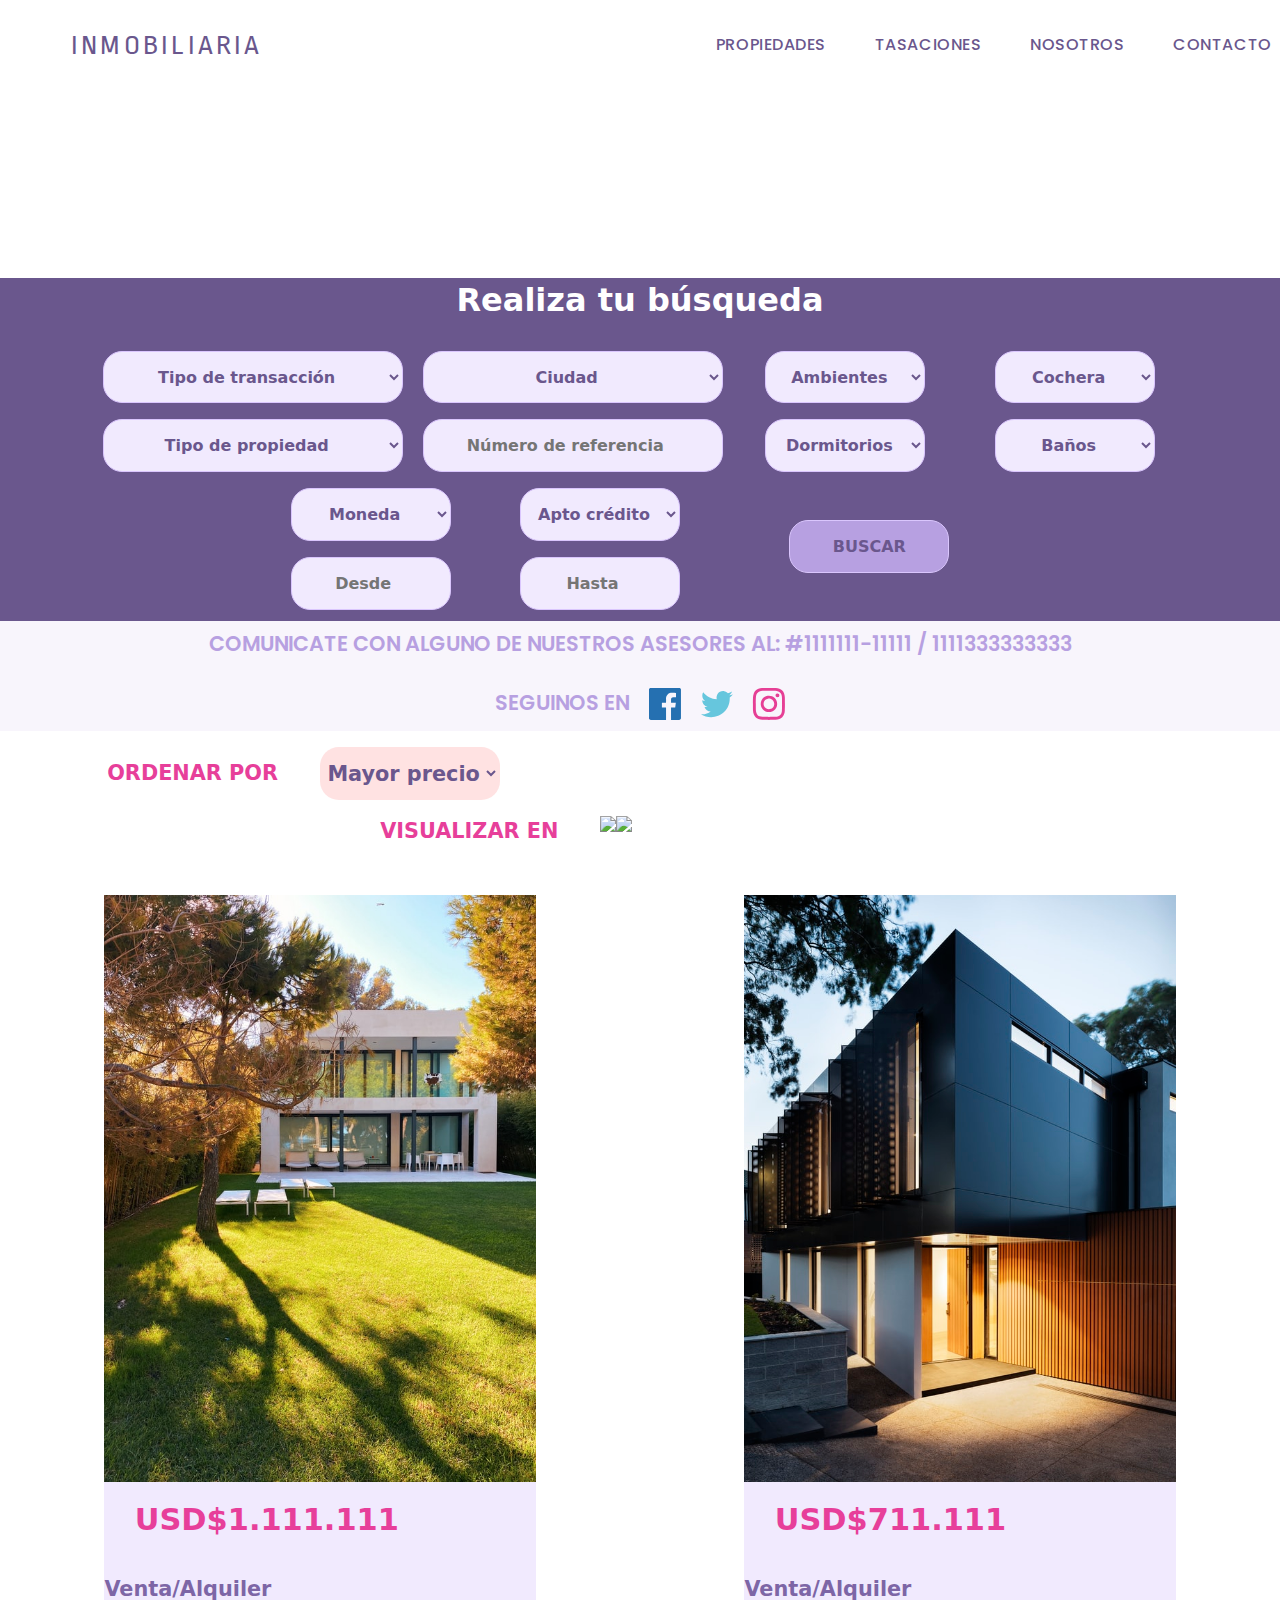
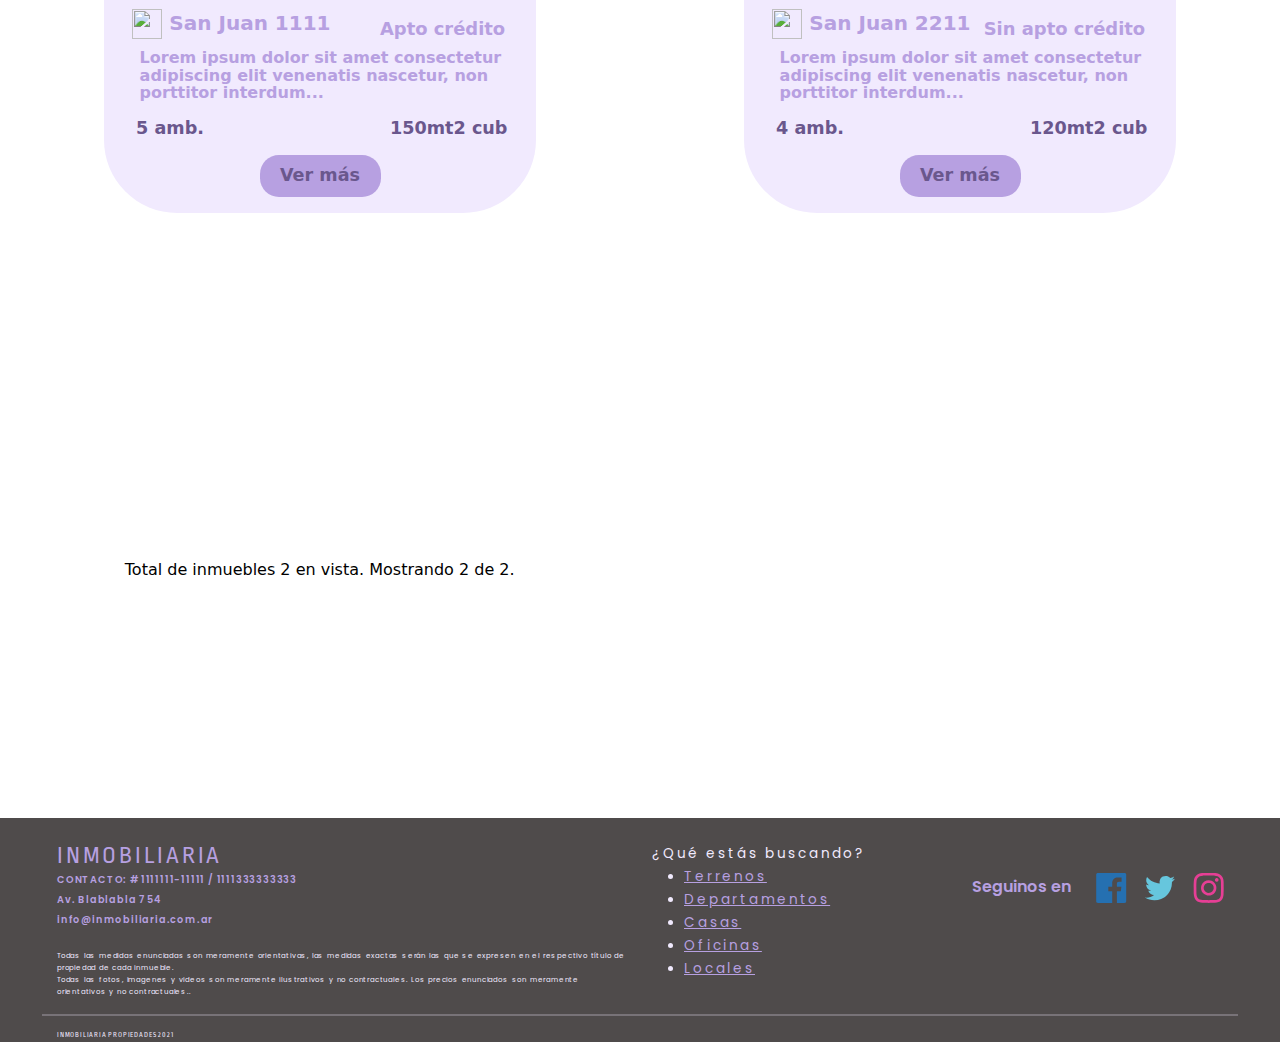
==== commit 3ae17ba0: "bullshit" ====
--- a/filterpage.html
+++ b/filterpage.html
@@ -1,254 +1,287 @@
 <!DOCTYPE html>
 <html lang="en">
-	<head>
-		<meta charset="UTF-8" />
-		<meta http-equiv="X-UA-Compatible" content="IE=edge" />
-		<meta name="viewport" content="width=device-width, initial-scale=1.0" />
-		<link rel="stylesheet" href="stylefilterpage.css" />
-		<link rel="preconnect" href="https://fonts.gstatic.com" crossorigin />
-		<link href="https://fonts.googleapis.com/css2?family=Poppins:wght@400;500;600&family=Ropa+Sans&display=swap" rel="stylesheet" />
-		<link href="bootstrap-5.0.2-dist/css/bootstrap.css" rel="stylesheet" />
-		<link rel="stylesheet" href="https://cdnjs.cloudflare.com/ajax/libs/animate.css/4.1.1/animate.min.css" />
-		<title>HOMEPAGE</title>
-	</head>
-
-	<body>
-		<nav class="animate__animated animate__fadeInDown animate__slow">
-			<div class="logo">
-				<a class="logo-decoration" href="index.html"><h3 class="text-logo">INMOBILIARIA</h3></a>
-			</div>
-			<ul class="nav-links">
-				<li class="hover-underline-animation"><a href="#">PROPIEDADES</a></li>
-				<li class="hover-underline-animation"><a href="#">TASACIONES</a></li>
-				<li class="hover-underline-animation"><a href="#">NOSOTROS</a></li>
-				<li class="hover-underline-animation"><a href="#">CONTACTO</a></li>
-			</ul>
-		</nav>
-
-		<main>
-			<div class="banner">
-				<div class="text-banner">
-					PROPIEDADES
-					<div class="sub-text-banner">
-						Aquí vas a poder encontrar y filtrar de diversas maneras las propiedades que tenemos en el mercado para vos
-					</div>
-				</div>
-			</div>
-
-			<div class="filters">
-				<div class="tittle-filter">Realiza tu búsqueda</div>
-				<div class="container-fluid">
-					<form id="filterForm" onsubmit="return handleSubmit(event)" class="row justify-content-center text-center">
-						<div class="col-12 col-lg-4 col-xl-3 col-xxl-2 pl-2">
-							<select class="my-3 long-column" name="transactionType">
-								<option class="style-option" disabled selected>Tipo de transacción</option>
-								<option class="style-option" value="venta">Venta</option>
-								<option class="style-option" value="alquiler">Alquiler</option>
-								<option class="style-option" value="alquilertemporario">Alquiler temporario</option>
-								<br />
-							</select>
-
-							<select class="long-column" name="propetyType" form="filterForm">
-								<option class="style-option" disabled selected>Tipo de propiedad</option>
-								<option class="style-option" value="casa">Casa</option>
-								<option class="style-option" value="departamento">Departamento</option>
-								<option class="style-option" value="chalet">Chalet</option>
-								<option class="style-option" value="local">Local</option>
-								<option class="style-option" value="terreno">Terreno</option>
-								<option class="style-option" value="negocio">Negocio</option>
-								<option class="style-option" value="fondodecomercio">Fondo de comercio</option>
-								<br />
-							</select>
-						</div>
-						<div class="col-12 col-lg-4 col-xl-3 col-xxl-2 pl-2">
-							<select class="my-3 long-column" type="selector" id="city" name="city" form="filterForm">
-								<br />
-								<option class="style-option" disabled selected>Ciudad</option>
-								<option class="style-option" value="mardelplata">Mar del Plata</option>
-								<option class="style-option" value="santateresita">Santa Teresita</option>
-								<br />
-							</select>
-							<input class="ref-number" type="number" name="refnumber" placeholder="Número de referencia" />
-						</div>
-						<div class="col-12 col-xl-2 col-xxl-1 col-lg-2 mx-2">
-							<select class="my-3 short-column" name="rooms" form="filterForm">
-								<option class="style-option" disabled selected>Ambientes</option>
-								<option class="style-option" value="1">1 amb</option>
-								<option class="style-option" value="2">2 amb</option>
-								<option class="style-option" value="3">3 amb</option>
-								<option class="style-option" value="4">4 amb</option>
-								<br />
-							</select>
-							<select class="short-column" name="dorms" form="filterForm">
-								<option class="style-option" disabled selected>Dormitorios</option>
-								<option class="style-option" value="1">1 dormitorio</option>
-								<option class="style-option" value="2">2 dormitorios</option>
-								<option class="style-option" value="3">3 dormitorios</option>
-								<br />
-							</select>
-						</div>
-						<div class="col-12 col-xl-2 col-xxl-1 col-lg-2 mx-2">
-							<select class="my-3 short-column" name="parkingLot" form="filterForm">
-								<option class="style-option" disabled selected>Cochera</option>
-								<option class="style-option" value="yes">Si</option>
-								<option class="style-option" value="no">No</option>
-								<br />
-							</select>
-
-							<select class="short-column" name="bathrooms" form="filterForm">
-								<option class="style-option" disabled selected>Baños</option>
-								<option class="style-option" value="1">1 baño</option>
-								<option class="style-option" value="2">2 baños</option>
-								<option class="style-option" value="3">3 baños</option>
-								<br />
-							</select>
-						</div>
-						<div class="col-12 col-xl-2 col-xxl-1 col-lg-2 mx-2">
-							<select class="my-3 short-column" name="coin" form="filterForm">
-								<option class="style-option" disabled selected>Moneda</option>
-								<option class="style-option" value="usd">Dólares</option>
-								<option class="style-option" value="ars">Pesos argentinos</option>
-								<br />
-							</select>
-
-							<input class="from-to" type="number" name="from" placeholder="Desde" />
-						</div>
-						<div class="col-12 col-xl-2 col-xxl-1 col-lg-2 mx-2">
-							<select class="my-3 short-column" name="credit" form="filterForm">
-								<option class="style-option" disabled selected>Apto crédito</option>
-								<option class="style-option" value="yes">Si</option>
-								<option class="style-option" value="no">No</option>
-								<br />
-							</select>
-							<input class="from-to" type="number" name="to" placeholder="Hasta" />
-						</div>
-						<div class="col-12 col-xl-2 col-xxl-1 col-lg-2 mx-5 my-5">
-							<button type="submit" class="button">BUSCAR</button>
-						</div>
-					</form>
-				</div>
-			</div>
-			<div class="interlude">
-				<div class="telephones">COMUNICATE CON ALGUNO DE NUESTROS ASESORES AL: #1111111-11111 / 1111333333333</div>
-				<div class="text-social">SEGUINOS EN <img class="socials-svg" src="Imagenes/Redes.svg" alt="RedesSociales" /></div>
-			</div>
-			<div class="parameters">
-				<div class="type-of-view">
-					ORDENAR POR
-					<select class="visual-selector" name="type-of-view" id="type-of-view" form="type-of-view">
-						<option class="selector-style" value="mayor-precio">Mayor precio</option>
-						<option class="selector-style" value="menor-precio">Menor precio</option>
-						<option class="selector-style" value="mas-antigua">Más antiguas</option>
-						<option class="selector-style" value="mas-reciente">Más recientes</option>
-						<br />
-					</select>
-				</div>
-				<div class="type-of-view viewer">
-					VISUALIZAR EN
-					<div class="selector-visual">
-						<img class="grid" src="Imagenes/Grilla.svg" />
-						<img class="map" src="Imagenes/Pointer.svg" />
-					</div>
-				</div>
-			</div>
-			<div class="container-fluid result-houses">
-				<div class="row justify-content-center">
-					<div class="col-12 col-lg-6">
-						<div class="full-box">
-							<img class="house" src="Imagenes/Casa2.jpg" />
-							<div class="box-card">
-								<div class="important-data">
-									<div class="price">USD$1.111.111</div>
-									<div class="type-of-sale">Venta/Alquiler</div>
-								</div>
-								<div class="second-data">
-									<div class="adress"><img class="pointer" src="Imagenes/pointer-card.svg" /> San Juan 1111</div>
-									<div class="credit">Apto crédito</div>
-								</div>
-								<div class="small-text">
-									Lorem ipsum dolor sit amet consectetur adipiscing elit venenatis nascetur, non porttitor interdum...
-								</div>
-								<div class="numbers-info">
-									<div class="amb-mts">5 amb.</div>
-									<div class="amb-mts">150mt2 cub</div>
-								</div>
-								<div class="view-more-but">
-									<button class="view-button"><p class="view-more-text">Ver más</p></button>
-								</div>
-							</div>
-						</div>
-					</div>
-
-					<div class="col-12 col-lg-6">
-						<div class="full-box">
-							<img class="house" src="Imagenes/Casa1.jpg" />
-							<div class="box-card">
-								<div class="important-data">
-									<div class="price">USD$711.111</div>
-									<div class="type-of-sale">Venta/Alquiler</div>
-								</div>
-								<div class="second-data">
-									<div class="adress">
-										<img class="pointer" src="Imagenes/pointer-card.svg" />
-										San Juan 2211
-									</div>
-									<div class="credit">Sin apto crédito</div>
-								</div>
-								<div class="small-text">
-									Lorem ipsum dolor sit amet consectetur adipiscing elit venenatis nascetur, non porttitor interdum...
-								</div>
-								<div class="numbers-info">
-									<div class="amb-mts">4 amb.</div>
-									<div class="amb-mts">120mt2 cub</div>
-								</div>
-								<div class="view-more-but">
-									<button class="view-button"><p class="view-more-text">Ver más</p></button>
-								</div>
-							</div>
-						</div>
-					</div>
-				</div>
-			</div>
-
-			<div class="showing-text">Total de inmuebles 2 en vista. Mostrando 2 de 2.</div>
-		</main>
-
-		<footer class="container-fluid m-0 animate__animated animate__fadeIn animate__slow">
-			<div class="row">
-				<div class="col-12 col-md-6">
-					<div class="logo-inmb">INMOBILIARIA</div>
-					<div class="contact-data">
-						CONTACTO: #1111111-11111 / 1111333333333<br />Av. Blablabla 754<br />info@inmobiliaria.com.ar
-						<br />
-					</div>
-					<div class="disclaimer">
-						Todas las medidas enunciadas son meramente orientativas, las medidas exactas serán las que se expresen en el
-						respectivo título de propiedad de cada inmueble.<br />Todas las fotos, imagenes y videos son meramente ilustrativos
-						y no contractuales. Los precios enunciados son meramente orientativos y no contractuales..
-					</div>
-				</div>
-				<div class="col-12 col-md-3">
-					<div class="middle-selector">
-						¿Qué estás buscando?
-						<ul class="middle-links">
-							<li><a href="#">Terrenos</a></li>
-							<li><a href="#">Departamentos</a></li>
-							<li><a href="#">Casas</a></li>
-							<li><a href="#">Oficinas</a></li>
-							<li><a href="#">Locales</a></li>
-						</ul>
-					</div>
-				</div>
-
-				<div class="col-12 col-md-3">
-					<div class="follow-text">Seguinos en <img class="socials-net" src="Imagenes/Redes2.svg" alt="RedesSociales" /></div>
-				</div>
-			</div>
-			<hr class="div-line" />
-			<div class="copyright">INMOBILIARIA PROPIEDADES 2021</div>
-		</footer>
-
-		<script src="filterPage.js"></script>
-		<script src="bootstrap-5.0.2-dist/js/bootstrap.js"></script>
-	</body>
+  <head>
+    <meta charset="UTF-8" />
+    <meta http-equiv="X-UA-Compatible" content="IE=edge" />
+    <meta name="viewport" content="width=device-width, initial-scale=1.0" />
+    <link rel="stylesheet" href="stylefilterpage.css" />
+    <link rel="preconnect" href="https://fonts.gstatic.com" crossorigin />
+    <link
+      href="https://fonts.googleapis.com/css2?family=Poppins:wght@400;500;600&family=Ropa+Sans&display=swap"
+      rel="stylesheet"
+    />
+    <link href="bootstrap-5.0.2-dist/css/bootstrap.css" rel="stylesheet" />
+    <link rel="stylesheet" href="https://cdnjs.cloudflare.com/ajax/libs/animate.css/4.1.1/animate.min.css" />
+    <title>HOMEPAGE</title>
+  </head>
+
+  <body>
+    <nav class="animate__animated animate__fadeInDown animate__slow">
+      <div class="logo">
+        <a class="logo-decoration" href="index.html"><h3 class="text-logo">INMOBILIARIA</h3></a>
+      </div>
+      <ul class="nav-links">
+        <li class="hover-underline-animation"><a href="#">PROPIEDADES</a></li>
+        <li class="hover-underline-animation"><a href="#">TASACIONES</a></li>
+        <li class="hover-underline-animation"><a href="#">NOSOTROS</a></li>
+        <li class="hover-underline-animation"><a href="#">CONTACTO</a></li>
+      </ul>
+    </nav>
+
+    <main>
+      <div class="banner">
+        <div class="text-banner">
+          PROPIEDADES
+          <div class="sub-text-banner">
+            Aquí vas a poder encontrar y filtrar de diversas maneras las propiedades que tenemos en el mercado
+            para vos
+          </div>
+        </div>
+      </div>
+
+      <div class="filters">
+        <div class="tittle-filter">Realiza tu búsqueda</div>
+
+        <div class="container-fluid">
+          <div class="row justify-content-center text-center">
+            <div class="col-12 col-lg-4 col-xl-3 col-xxl-2 pl-2">
+              <form>
+                <select
+                  class="my-3 long-column"
+                  name="transaction-type"
+                  id="transaction-type"
+                  form="transaction-type"
+                >
+                  <option class="style-option" disabled selected>Tipo de transacción</option>
+                  <option class="style-option" value="venta">Venta</option>
+                  <option class="style-option" value="alquiler">Alquiler</option>
+                  <option class="style-option" value="alquilertemporario">Alquiler temporario</option>
+                  <br />
+                </select>
+
+                <select class="long-column" name="property-type" id="property-type" form="property-type">
+                  <option class="style-option" disabled selected>Tipo de propiedad</option>
+                  <option class="style-option" value="casa">Casa</option>
+                  <option class="style-option" value="departamento">Departamento</option>
+                  <option class="style-option" value="chalet">Chalet</option>
+                  <option class="style-option" value="local">Local</option>
+                  <option class="style-option" value="terreno">Terreno</option>
+                  <option class="style-option" value="negocio">Negocio</option>
+                  <option class="style-option" value="fondodecomercio">Fondo de comercio</option>
+                  <br />
+                </select>
+              </form>
+            </div>
+
+            <div class="col-12 col-lg-4 col-xl-3 col-xxl-2 pl-2">
+              <form>
+                <select class="my-3 long-column" type="selector" id="city" name="city">
+                  <br />
+                  <option class="style-option" disabled selected>Ciudad</option>
+                  <option class="style-option" value="mardelplata">Mar del Plata</option>
+                  <option class="style-option" value="santateresita">Santa Teresita</option>
+                  <br />
+                </select>
+                <input class="ref-number" type="number" name="refnumber" placeholder="Número de referencia" />
+              </form>
+            </div>
+            <div class="col-12 col-xl-2 col-xxl-1 col-lg-2 mx-2">
+              <select class="my-3 short-column" name="ambientes" id="ambientes" form="ambientes">
+                <option class="style-option" disabled selected>Ambientes</option>
+                <option class="style-option" value="1">1 amb</option>
+                <option class="style-option" value="2">2 amb</option>
+                <option class="style-option" value="3">3 amb</option>
+                <option class="style-option" value="4">4 amb</option>
+                <br />
+              </select>
+              <select class="short-column" name="dorms" id="dorms" form="dorms">
+                <option class="style-option" disabled selected>Dormitorios</option>
+                <option class="style-option" value="1">1 dormitorio</option>
+                <option class="style-option" value="2">2 dormitorios</option>
+                <option class="style-option" value="3">3 dormitorios</option>
+                <br />
+              </select>
+            </div>
+
+            <div class="col-12 col-xl-2 col-xxl-1 col-lg-2 mx-2">
+              <select class="my-3 short-column" name="parkinglot" id="parkinglot" form="parkinglot">
+                <option class="style-option" disabled selected>Cochera</option>
+                <option class="style-option" value="si">Si</option>
+                <option class="style-option" value="no">No</option>
+                <br />
+              </select>
+
+              <select class="short-column" name="bathrooms" id="bathrooms" form="bathrooms">
+                <option class="style-option" disabled selected>Baños</option>
+                <option class="style-option" value="1">1 baño</option>
+                <option class="style-option" value="2">2 baños</option>
+                <option class="style-option" value="3">3 baños</option>
+                <br />
+              </select>
+            </div>
+
+            <div class="col-12 col-xl-2 col-xxl-1 col-lg-2 mx-2">
+              <select class="my-3 short-column" name="coin" id="coin" form="coin">
+                <option class="style-option" disabled selected>Moneda</option>
+                <option class="style-option" value="dolares">Dólares</option>
+                <option class="style-option" value="pesoargentino">Pesos argentinos</option>
+                <br />
+              </select>
+
+              <input class="from-to" type="number" name="from" placeholder="Desde" />
+            </div>
+
+            <div class="col-12 col-xl-2 col-xxl-1 col-lg-2 mx-2">
+              <select class="my-3 short-column" name="credit" id="credit" form="credit">
+                <option class="style-option" disabled selected>Apto crédito</option>
+                <option class="style-option" value="si">Si</option>
+                <option class="style-option" value="no">No</option>
+                <br />
+              </select>
+              <input class="from-to" type="number" name="to" placeholder="Hasta" />
+            </div>
+            <div class="col-12 col-xl-2 col-xxl-1 col-lg-2 mx-5 my-5 ">
+              <button class="button">BUSCAR</button>
+            </div>
+          </div>
+        </div>
+      </div>
+      <div class="interlude">
+        <div class="telephones">
+          COMUNICATE CON ALGUNO DE NUESTROS ASESORES AL: #1111111-11111 / 1111333333333
+        </div>
+
+        <div class="text-social">
+          SEGUINOS EN <img class="socials-svg" src="Imagenes/Redes.svg" alt="RedesSociales" />
+        </div>
+      </div>
+      <div class="parameters">
+        <div class="first-parameter">
+        <div class="type-of-view">
+          ORDENAR POR
+          <select class="visual-selector" name="type-of-view" id="type-of-view" form="type-of-view">
+            <option class="selector-style" value="mayor-precio">Mayor precio</option>
+            <option class="selector-style" value="menor-precio">Menor precio</option>
+            <option class="selector-style" value="mas-antigua">Más antiguas</option>
+            <option class="selector-style" value="mas-reciente">Más recientes</option>
+            <br />
+          </select>
+        </div>
+      </div>
+      <div class="second-parameter">
+        <div class="type-of-view viewer">
+          VISUALIZAR EN
+          <div class="selector-visual">
+            <img class="grid" src="Imagenes/Grilla.svg" />
+            <img class="map" src="Imagenes/Pointer.svg" />
+          </div>
+        </div>
+        </div>
+      </div>
+      <div class="container-fluid result-houses">
+        <div class="row justify-content-center">
+          <div class="col-12 col-lg-6">
+            <div class="full-box">
+              <img class="house" src="Imagenes/Casa2.jpg" />
+              <div class="box-card">
+                <div class="important-data">
+                  <div class="price">USD$1.111.111</div>
+                  <div class="type-of-sale">Venta/Alquiler</div>
+                </div>
+                <div class="second-data">
+                  <div class="adress">
+                    <img class="pointer" src="Imagenes/pointer-card.svg" /> San Juan 1111
+                  </div>
+                  <div class="credit">Apto crédito</div>
+                </div>
+                <div class="small-text">
+                  Lorem ipsum dolor sit amet consectetur adipiscing elit venenatis nascetur, non porttitor
+                  interdum...
+                </div>
+                <div class="numbers-info">
+                  <div class="amb-mts">5 amb.</div>
+                  <div class="amb-mts">150mt2 cub</div>
+                </div>
+                <div class="view-more-but">
+                  <button class="view-button"><p class="view-more-text">Ver más</p></button>
+                </div>
+              </div>
+            </div>
+          </div>
+
+          <div class="col-12 col-lg-6">
+            <div class="full-box">
+              <img class="house" src="Imagenes/Casa1.jpg" />
+              <div class="box-card">
+                <div class="important-data">
+                  <div class="price">USD$711.111</div>
+                  <div class="type-of-sale">Venta/Alquiler</div>
+                </div>
+                <div class="second-data">
+                  <div class="adress">
+                    <img class="pointer" src="Imagenes/pointer-card.svg" />
+                    San Juan 2211
+                  </div>
+                  <div class="credit">Sin apto crédito</div>
+                </div>
+                <div class="small-text">
+                  Lorem ipsum dolor sit amet consectetur adipiscing elit venenatis nascetur, non porttitor
+                  interdum...
+                </div>
+                <div class="numbers-info">
+                  <div class="amb-mts">4 amb.</div>
+                  <div class="amb-mts">120mt2 cub</div>
+                </div>
+                <div class="view-more-but">
+                  <button class="view-button"><p class="view-more-text">Ver más</p></button>
+                </div>
+              </div>
+            </div>
+          </div>
+        </div>
+      </div>
+
+       <div class="showing-text">Total de inmuebles 2 en vista. Mostrando 2 de 2. </div> 
+    </main>
+
+    <footer class="container-fluid m-0 animate__animated animate__fadeIn animate__slow">
+        <div class="row">
+          <div class="col-12 col-md-6">
+            <div class="logo-inmb">INMOBILIARIA</div>
+            <div class="contact-data">
+              CONTACTO: #1111111-11111 / 1111333333333<br />Av. Blablabla 754<br />info@inmobiliaria.com.ar
+              <br />
+            </div>
+            <div class="disclaimer">
+              Todas las medidas enunciadas son meramente orientativas, las medidas exactas serán las que se
+              expresen en el respectivo título de propiedad de cada inmueble.<br />Todas las fotos, imagenes y
+              videos son meramente ilustrativos y no contractuales. Los precios enunciados son meramente
+              orientativos y no contractuales..
+            </div>
+          </div>
+          <div class="col-12 col-md-3">
+            <div class="middle-selector">
+              ¿Qué estás buscando?
+              <ul class="middle-links">
+                <li><a href="#">Terrenos</a></li>
+                <li><a href="#">Departamentos</a></li>
+                <li><a href="#">Casas</a></li>
+                <li><a href="#">Oficinas</a></li>
+                <li><a href="#">Locales</a></li>
+              </ul>
+            </div>
+          </div>
+  
+          <div class="col-12 col-md-3">
+            <div class="follow-text">
+              Seguinos en <img class="socials-net" src="Imagenes/Redes2.svg" alt="RedesSociales" />
+            </div>
+          </div>
+        </div>
+        <hr class="div-line" />
+        <div class="copyright">INMOBILIARIA PROPIEDADES 2021</div>
+      </footer>
+
+    <script src="bootstrap-5.0.2-dist/js/bootstrap.js"></script>
+  </body>
 </html>
--- a/stylefilterpage.css
+++ b/stylefilterpage.css
@@ -42,7 +42,7 @@
   display: flex;
   justify-content: space-around;
   width: 50%;
-  padding-right: 5%;
+  gap: 2em;
   margin: 0;
 }
 
@@ -111,14 +111,14 @@
 
 .filters {
   width: 100%;
-  height: 16.25em;
+  height: 'fit-content';
   background-color: #6a578d !important;
 }
 
 .tittle-filter {
   font-style: normal;
   font-weight: 600;
-  font-size: clamp (1.65em, 2.25em);
+  font-size: 2em;
   line-height: 110.7%;
   text-align: center;
   color: #ffffff;
@@ -139,6 +139,7 @@
   line-height: 110.7%;
   color: #6a578d;
   text-align-last: center;
+    
 }
 
 .ref-number {
@@ -212,17 +213,21 @@
   color: #6a578d;
   cursor: pointer;
 }
+
 .interlude {
   font-family: "Poppins", sans-serif;
   color: #b7a0e1;
   font-style: normal;
   font-weight: 600;
-  height: 109px;
-  background: #f9f5ff;
-  display: flex;
-  flex-direction: row;
-  justify-content: space-around;
+  height: max-content;
+  background: #f8f5fc;
+  padding-top: 0.7em; 
+  padding-bottom: 0.7em;
+  display: flex;
+  flex-direction: column;
+  gap: 2em;
   align-items: center;
+  text-align: center;
 }
 
 .telephones {
@@ -237,18 +242,32 @@
 
 .socials-svg {
   margin-left: 15px;
-  width: 170px;
-  height: 40px;
+  width: 30%;
+  height: 30%;
   cursor: pointer;
 }
 
 .parameters {
   display: flex;
   flex-direction: row;
+  flex-wrap: wrap;
   justify-content: space-between;
+  gap: 1em;
   margin: 1em 7.8em 1em 6.7em;
   align-items: center;
-}
+
+}
+
+.first-parameter{
+  width: 50%;
+
+}
+.second-parameter {
+  width: 50%;
+
+
+}
+
 
 .type-of-view {
   font-style: normal;
@@ -256,14 +275,16 @@
   font-size: clamp(0.9375em, 1.3em, 1.625em);
   line-height: 110.7%;
   color: #e73f9a;
-  width: 100%;
-  display: flex;
+    display: flex;
   flex-direction: row;
+  flex-wrap: wrap;
   align-items: center;
+  flex-grow: 0.5;
+ 
 }
 .viewer {
   justify-content: flex-end;
-}
+  }
 
 .visual-selector {
   height: 52.82px;
@@ -305,19 +326,23 @@
   padding-top: 2em;
   margin: auto;
   width: 70%;
+  height: 100%;
   padding-bottom: 3em;
+  gap: 2em;
 }
 
 .house {
   width: 100%;
-  height: 900px;
+  height: 60%;
   align-self: center;
 }
 
 .box-card {
   background: #f1eafe;
   border-radius: 0px 0px 73px 73px;
-  height: 310px;
+  height: fit-content;
+  
+
 }
 
 .important-data,
@@ -326,7 +351,34 @@
   display: flex;
   flex-direction: row;
   justify-content: space-between;
-}
+  flex-wrap: wrap;
+  
+}
+
+@media only screen and (max-width:760px){
+  .important-data,
+.second-data
+{
+  flex-flow: column;
+  align-items: center;
+  justify-content: center;
+  padding: 0;
+  
+}
+.type-of-sale,.credit{
+  padding: 0;
+  
+}
+.adress{
+  padding: 0.2em 1em 0.2em 1em;
+}
+
+.small-text{
+  padding-top: 0.5em;
+}
+
+}
+
 
 .price {
   font-style: normal;
@@ -349,10 +401,9 @@
 }
 
 .pointer {
-  height: 2.2em;
-  width: 2.2em;
-  padding-left: 1.5em;
-}
+  height: 1.5em;
+  width: 1.5em;
+ }
 
 .adress {
   padding-top: 0.4em;
@@ -362,6 +413,8 @@
   line-height: 110.7%;
   color: #b7a0e1;
   text-align: center;
+  padding-left: 1.4em;
+  padding-bottom: 0.5em;
 }
 
 .credit {
@@ -398,8 +451,10 @@
 .view-more-but {
   display: flex;
   flex-direction: row;
+  flex-wrap: wrap;
   justify-content: center;
   padding-top: 1em;
+  padding-bottom: 1em;
 }
 .view-button {
   width: 121px;
